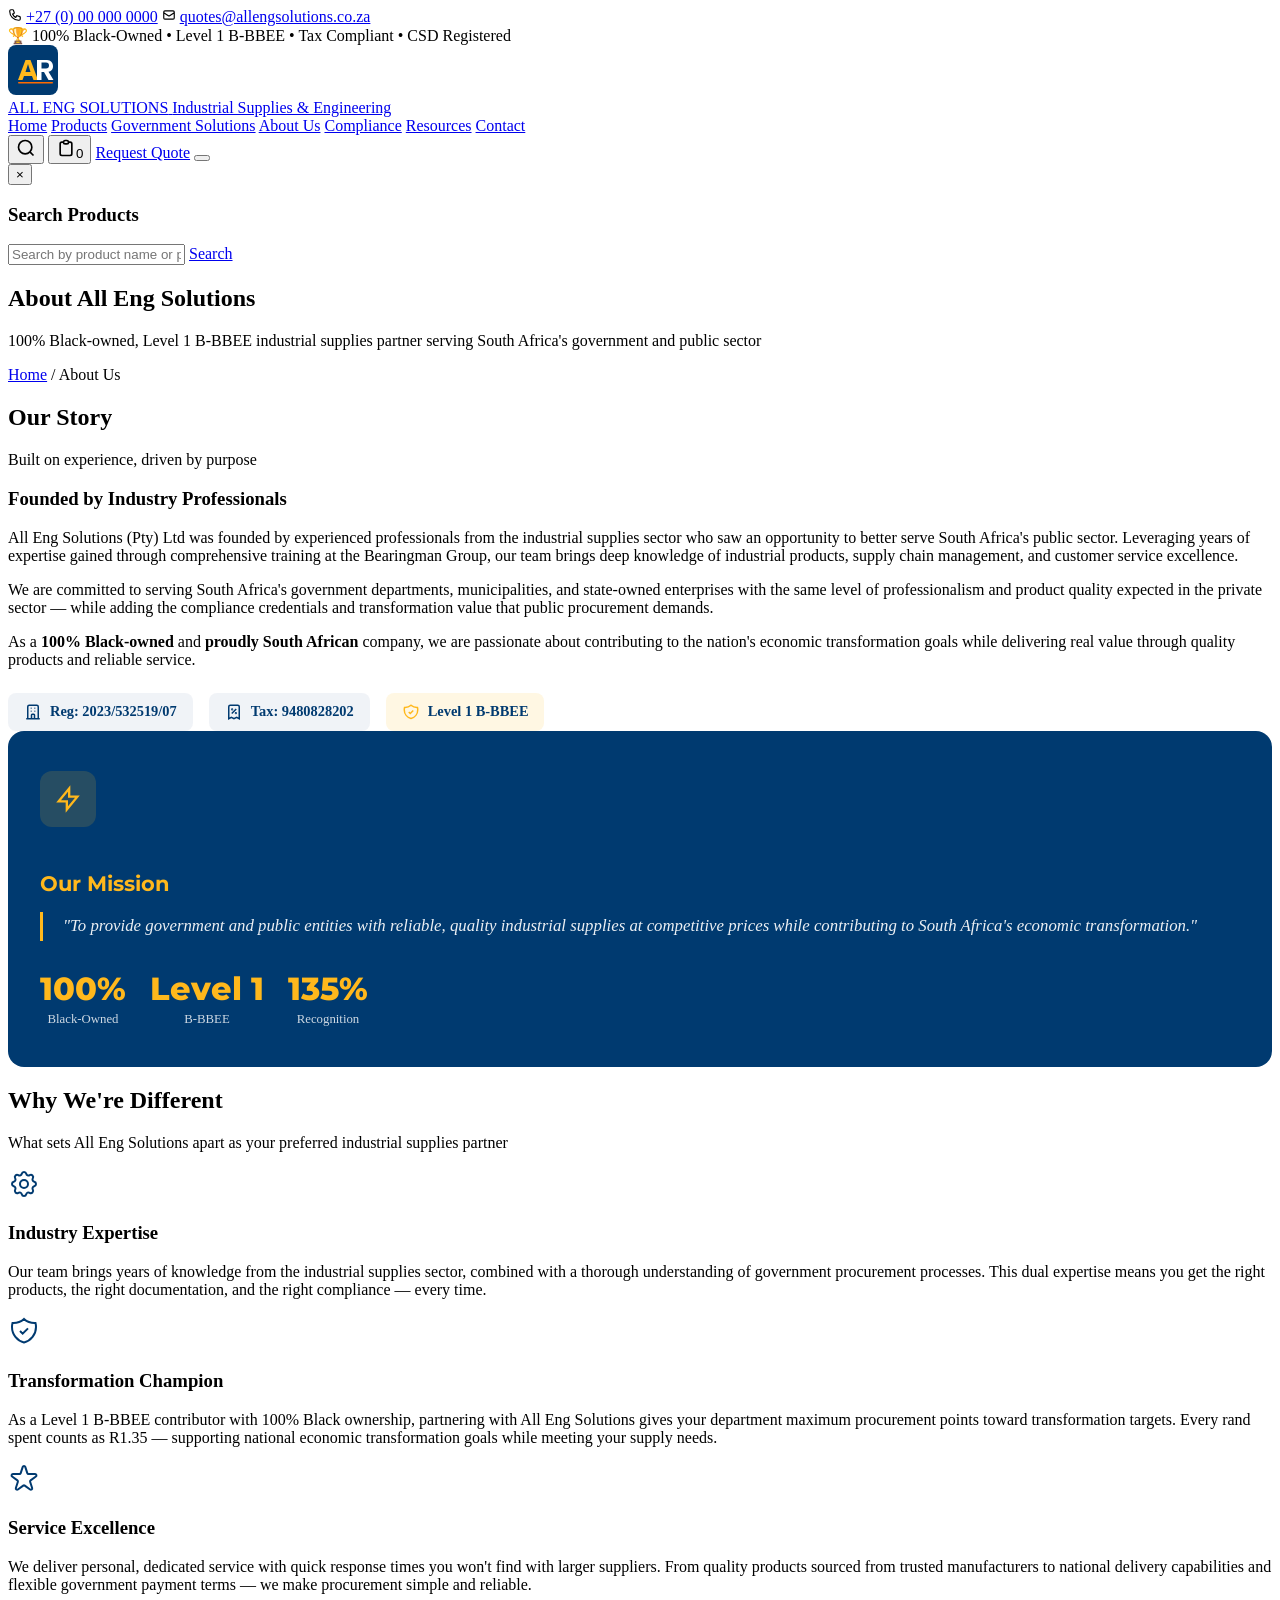
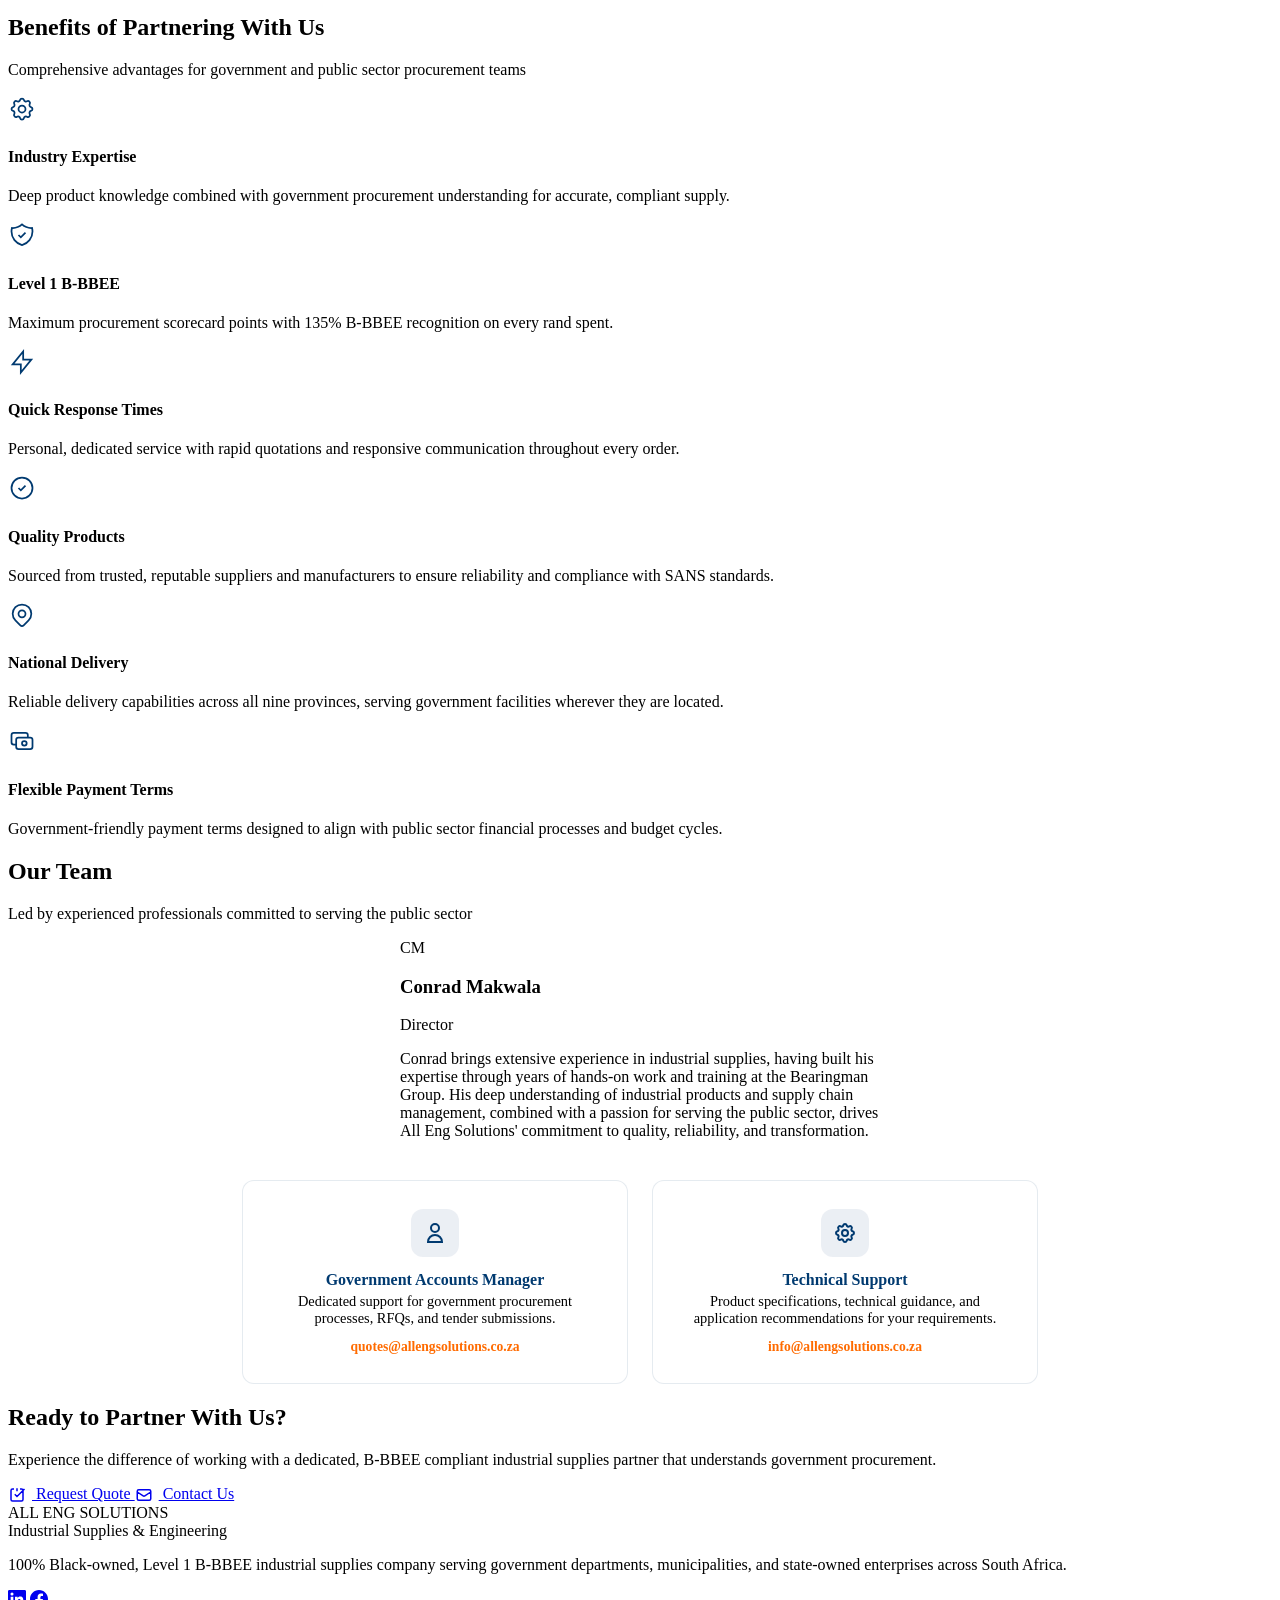
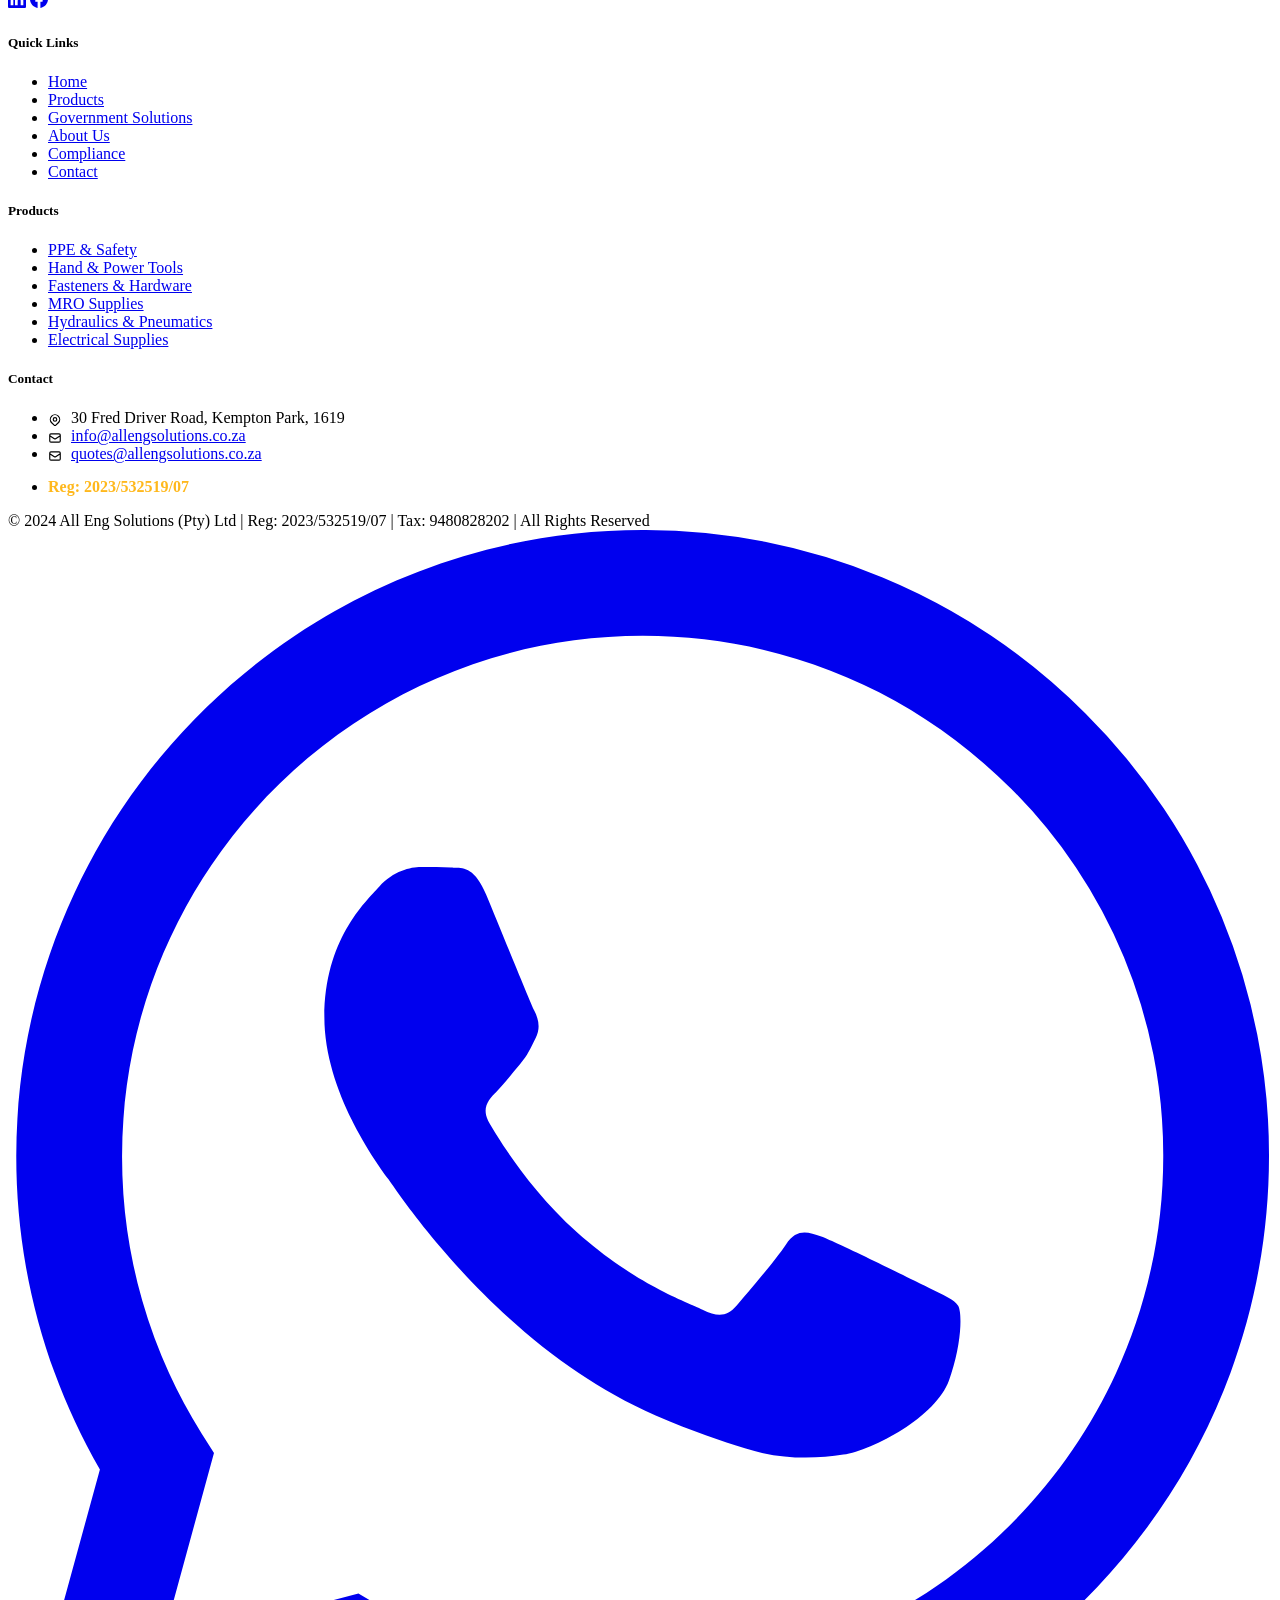
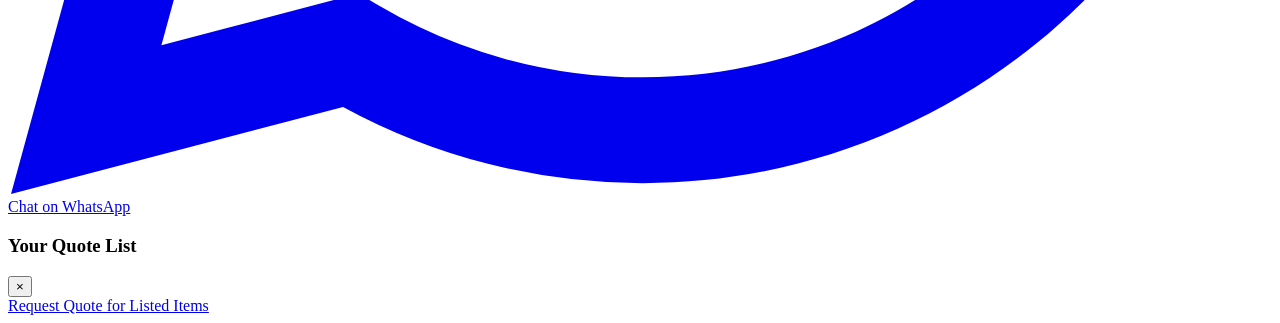
==== about.html @ db1c83cc "add about pages" ====
<!doctype html>
<html lang="en">
  <head>
    <meta charset="UTF-8" />
    <meta name="viewport" content="width=device-width, initial-scale=1.0" />
    <meta
      name="description"
      content="About All Eng Solutions (Pty) Ltd — a 100% Black-owned, Level 1 B-BBEE industrial supplies company. Founded by experienced professionals from the industrial supplies sector, serving South Africa's government and public entities."
    />
    <meta
      name="keywords"
      content="All Eng Solutions about, Black-owned industrial supplier, Level 1 B-BBEE company, Conrad Makwala, Bearingman Group, government industrial supplies, South African industrial company"
    />
    <title>About Us | All Eng Solutions (Pty) Ltd</title>
    <link rel="preconnect" href="https://fonts.googleapis.com" />
    <link rel="preconnect" href="https://fonts.gstatic.com" crossorigin />
    <link
      href="https://fonts.googleapis.com/css2?family=Montserrat:wght@400;600;700;800&family=Open+Sans:wght@400;600;700&display=swap"
      rel="stylesheet"
    />
    <link rel="stylesheet" href="css/style.css" />
  </head>
  <body>
    <!-- TOP BAR -->
    <div class="top-bar">
      <div class="container">
        <div class="top-bar-left">
          <span
            ><svg
              width="14"
              height="14"
              fill="none"
              stroke="currentColor"
              stroke-width="2"
              viewBox="0 0 24 24"
            >
              <path
                d="M3 5a2 2 0 012-2h3.28a1 1 0 01.948.684l1.498 4.493a1 1 0 01-.502 1.21l-2.257 1.13a11.042 11.042 0 005.516 5.516l1.13-2.257a1 1 0 011.21-.502l4.493 1.498a1 1 0 01.684.949V19a2 2 0 01-2 2h-1C9.716 21 3 14.284 3 6V5z"
              />
            </svg>
            <a href="tel:+27000000000">+27 (0) 00 000 0000</a></span
          >
          <span
            ><svg
              width="14"
              height="14"
              fill="none"
              stroke="currentColor"
              stroke-width="2"
              viewBox="0 0 24 24"
            >
              <path
                d="M3 8l7.89 5.26a2 2 0 002.22 0L21 8M5 19h14a2 2 0 002-2V7a2 2 0 00-2-2H5a2 2 0 00-2 2v10a2 2 0 002 2z"
              />
            </svg>
            <a href="mailto:quotes@allengsolutions.co.za"
              >quotes@allengsolutions.co.za</a
            ></span
          >
        </div>
        <div class="top-bar-right">
          <span class="bbee-badge"
            >&#127942; 100% Black-Owned &bull; Level 1 B-BBEE &bull; Tax
            Compliant &bull; CSD Registered</span
          >
        </div>
      </div>
    </div>

    <!-- HEADER -->
    <header class="header">
      <div class="container">
        <nav class="navbar">
          <a href="index.html" class="nav-logo">
            <svg
              width="50"
              height="50"
              viewBox="0 0 100 100"
              fill="none"
              xmlns="http://www.w3.org/2000/svg"
            >
              <rect width="100" height="100" rx="16" fill="#003A70" />
              <path
                d="M20 70L35 30H45L60 70H51L48 62H32L29 70H20ZM35 54H45L40 38L35 54Z"
                fill="#FFB81C"
              />
              <path
                d="M58 70V30H78C82 30 85 31.5 87 34C89 36.5 90 39.5 90 43C90 46 89 48.5 87 50.5C85.5 52 83.5 53 81 53.5L91 70H81L72 54H67V70H58ZM67 47H76C78 47 79.5 46.5 80.5 45.5C81.5 44.5 82 43 82 41C82 39 81.5 37.5 80.5 36.5C79.5 35.5 78 35 76 35H67V47Z"
                fill="white"
              />
              <rect
                x="20"
                y="74"
                width="70"
                height="3"
                rx="1.5"
                fill="#FF6B00"
              />
            </svg>
            <div class="nav-logo-text">
              <span class="company-name">ALL ENG SOLUTIONS</span>
              <span class="company-tagline"
                >Industrial Supplies &amp; Engineering</span
              >
            </div>
          </a>
          <div class="nav-menu">
            <a href="index.html">Home</a>
            <a href="products.html">Products</a>
            <a href="government.html">Government Solutions</a>
            <a href="about.html" class="active">About Us</a>
            <a href="compliance.html">Compliance</a>
            <a href="resources.html">Resources</a>
            <a href="contact.html">Contact</a>
          </div>
          <div class="nav-actions">
            <button class="nav-search-btn" aria-label="Search">
              <svg
                width="20"
                height="20"
                fill="none"
                stroke="currentColor"
                stroke-width="2"
                viewBox="0 0 24 24"
              >
                <circle cx="11" cy="11" r="8" />
                <path d="m21 21-4.35-4.35" />
              </svg>
            </button>
            <button class="nav-quote-count" aria-label="Quote list">
              <svg
                width="20"
                height="20"
                fill="none"
                stroke="currentColor"
                stroke-width="2"
                viewBox="0 0 24 24"
              >
                <path
                  d="M9 5H7a2 2 0 00-2 2v12a2 2 0 002 2h10a2 2 0 002-2V7a2 2 0 00-2-2h-2M9 5a2 2 0 002 2h2a2 2 0 002-2M9 5a2 2 0 012-2h2a2 2 0 012 2"
                /></svg
              ><span class="badge">0</span>
            </button>
            <a href="quote.html" class="btn btn-primary btn-sm"
              >Request Quote</a
            >
            <button class="mobile-toggle" aria-label="Menu">
              <span></span><span></span><span></span>
            </button>
          </div>
        </nav>
      </div>
    </header>

    <!-- SEARCH OVERLAY -->
    <div class="search-overlay">
      <button class="search-close" aria-label="Close">&times;</button>
      <div class="search-overlay-inner">
        <h3>Search Products</h3>
        <div class="search-input-wrap">
          <input
            type="text"
            placeholder="Search by product name or part number..."
          />
          <a href="products.html" class="btn btn-primary">Search</a>
        </div>
      </div>
    </div>

    <!-- ===== PAGE HEADER ===== -->
    <section class="page-header">
      <div class="container">
        <h1>About All Eng Solutions</h1>
        <p>
          100% Black-owned, Level 1 B-BBEE industrial supplies partner serving
          South Africa's government and public sector
        </p>
        <div class="breadcrumb">
          <a href="index.html">Home</a> <span>/</span> <span>About Us</span>
        </div>
      </div>
    </section>

    <!-- ===== OUR STORY ===== -->
    <section class="section">
      <div class="container">
        <div class="section-header animate-in">
          <h2>Our Story</h2>
          <p>Built on experience, driven by purpose</p>
        </div>
        <div class="about-intro">
          <div class="about-text animate-in">
            <h3>Founded by Industry Professionals</h3>
            <p>
              All Eng Solutions (Pty) Ltd was founded by experienced
              professionals from the industrial supplies sector who saw an
              opportunity to better serve South Africa's public sector.
              Leveraging years of expertise gained through comprehensive
              training at the Bearingman Group, our team brings deep knowledge
              of industrial products, supply chain management, and customer
              service excellence.
            </p>
            <p>
              We are committed to serving South Africa's government departments,
              municipalities, and state-owned enterprises with the same level of
              professionalism and product quality expected in the private sector
              — while adding the compliance credentials and transformation value
              that public procurement demands.
            </p>
            <p>
              As a <strong>100% Black-owned</strong> and
              <strong>proudly South African</strong> company, we are passionate
              about contributing to the nation's economic transformation goals
              while delivering real value through quality products and reliable
              service.
            </p>
            <div
              style="
                display: flex;
                flex-wrap: wrap;
                gap: 16px;
                margin-top: 24px;
              "
            >
              <div
                style="
                  display: flex;
                  align-items: center;
                  gap: 8px;
                  padding: 10px 16px;
                  background: rgba(0, 58, 112, 0.06);
                  border-radius: 8px;
                  font-weight: 600;
                  font-size: 0.9rem;
                  color: #003a70;
                "
              >
                <svg
                  width="18"
                  height="18"
                  fill="none"
                  stroke="#003A70"
                  stroke-width="2"
                  viewBox="0 0 24 24"
                >
                  <path
                    d="M19 21V5a2 2 0 00-2-2H7a2 2 0 00-2 2v16m14 0h2m-2 0h-5m-9 0H3m2 0h5M9 7h1m-1 4h1m4-4h1m-1 4h1m-5 10v-5a1 1 0 011-1h2a1 1 0 011 1v5m-4 0h4"
                  />
                </svg>
                Reg: 2023/532519/07
              </div>
              <div
                style="
                  display: flex;
                  align-items: center;
                  gap: 8px;
                  padding: 10px 16px;
                  background: rgba(0, 58, 112, 0.06);
                  border-radius: 8px;
                  font-weight: 600;
                  font-size: 0.9rem;
                  color: #003a70;
                "
              >
                <svg
                  width="18"
                  height="18"
                  fill="none"
                  stroke="#003A70"
                  stroke-width="2"
                  viewBox="0 0 24 24"
                >
                  <path
                    d="M9 14l6-6m-5.5.5h.01m4.99 5h.01M19 21V5a2 2 0 00-2-2H7a2 2 0 00-2 2v16l3.5-2 3.5 2 3.5-2 3.5 2zM10 8.5a.5.5 0 11-1 0 .5.5 0 011 0zm5 5a.5.5 0 11-1 0 .5.5 0 011 0z"
                  />
                </svg>
                Tax: 9480828202
              </div>
              <div
                style="
                  display: flex;
                  align-items: center;
                  gap: 8px;
                  padding: 10px 16px;
                  background: rgba(255, 184, 28, 0.12);
                  border-radius: 8px;
                  font-weight: 600;
                  font-size: 0.9rem;
                  color: #003a70;
                "
              >
                <svg
                  width="18"
                  height="18"
                  fill="none"
                  stroke="#FFB81C"
                  stroke-width="2"
                  viewBox="0 0 24 24"
                >
                  <path
                    d="M9 12l2 2 4-4m5.618-4.016A11.955 11.955 0 0112 2.944a11.955 11.955 0 01-8.618 3.04A12.02 12.02 0 003 9c0 5.591 3.824 10.29 9 11.622 5.176-1.332 9-6.03 9-11.622 0-1.042-.133-2.052-.382-3.016z"
                  />
                </svg>
                Level 1 B-BBEE
              </div>
            </div>
          </div>
          <div class="about-visual animate-in">
            <div
              style="
                background: #003a70;
                color: white;
                padding: 40px 32px;
                border-radius: 16px;
                height: 100%;
                display: flex;
                flex-direction: column;
                justify-content: center;
              "
            >
              <div
                style="
                  width: 56px;
                  height: 56px;
                  background: rgba(255, 184, 28, 0.15);
                  border-radius: 12px;
                  display: flex;
                  align-items: center;
                  justify-content: center;
                  margin-bottom: 24px;
                "
              >
                <svg
                  width="28"
                  height="28"
                  fill="none"
                  stroke="#FFB81C"
                  stroke-width="2"
                  viewBox="0 0 24 24"
                >
                  <path d="M13 10V3L4 14h7v7l9-11h-7z" />
                </svg>
              </div>
              <h3
                style="
                  font-size: 1.3rem;
                  margin-bottom: 16px;
                  color: #ffb81c;
                  font-family: &quot;Montserrat&quot;, sans-serif;
                "
              >
                Our Mission
              </h3>
              <blockquote
                style="
                  border-left: 3px solid #ffb81c;
                  padding-left: 20px;
                  margin: 0;
                  font-size: 1.05rem;
                  line-height: 1.7;
                  font-style: italic;
                  color: rgba(255, 255, 255, 0.92);
                "
              >
                "To provide government and public entities with reliable,
                quality industrial supplies at competitive prices while
                contributing to South Africa's economic transformation."
              </blockquote>
              <div
                style="
                  margin-top: 28px;
                  display: flex;
                  gap: 24px;
                  flex-wrap: wrap;
                "
              >
                <div style="text-align: center">
                  <div
                    style="
                      font-size: 2rem;
                      font-weight: 800;
                      color: #ffb81c;
                      font-family: &quot;Montserrat&quot;, sans-serif;
                    "
                  >
                    100%
                  </div>
                  <div style="font-size: 0.8rem; opacity: 0.8; margin-top: 4px">
                    Black-Owned
                  </div>
                </div>
                <div style="text-align: center">
                  <div
                    style="
                      font-size: 2rem;
                      font-weight: 800;
                      color: #ffb81c;
                      font-family: &quot;Montserrat&quot;, sans-serif;
                    "
                  >
                    Level 1
                  </div>
                  <div style="font-size: 0.8rem; opacity: 0.8; margin-top: 4px">
                    B-BBEE
                  </div>
                </div>
                <div style="text-align: center">
                  <div
                    style="
                      font-size: 2rem;
                      font-weight: 800;
                      color: #ffb81c;
                      font-family: &quot;Montserrat&quot;, sans-serif;
                    "
                  >
                    135%
                  </div>
                  <div style="font-size: 0.8rem; opacity: 0.8; margin-top: 4px">
                    Recognition
                  </div>
                </div>
              </div>
            </div>
          </div>
        </div>
      </div>
    </section>

    <!-- ===== WHY WE'RE DIFFERENT ===== -->
    <section class="section section-alt">
      <div class="container">
        <div class="section-header animate-in">
          <h2>Why We're Different</h2>
          <p>
            What sets All Eng Solutions apart as your preferred industrial
            supplies partner
          </p>
        </div>
        <div class="values-grid">
          <div class="value-card animate-in">
            <div class="value-icon">
              <svg
                width="32"
                height="32"
                fill="none"
                stroke="#003A70"
                stroke-width="1.5"
                viewBox="0 0 24 24"
              >
                <path
                  d="M10.325 4.317c.426-1.756 2.924-1.756 3.35 0a1.724 1.724 0 002.573 1.066c1.543-.94 3.31.826 2.37 2.37a1.724 1.724 0 001.066 2.573c1.756.426 1.756 2.924 0 3.35a1.724 1.724 0 00-1.066 2.573c.94 1.543-.826 3.31-2.37 2.37a1.724 1.724 0 00-2.573 1.066c-.426 1.756-2.924 1.756-3.35 0a1.724 1.724 0 00-2.573-1.066c-1.543.94-3.31-.826-2.37-2.37a1.724 1.724 0 00-1.066-2.573c-1.756-.426-1.756-2.924 0-3.35a1.724 1.724 0 001.066-2.573c-.94-1.543.826-3.31 2.37-2.37.996.608 2.296.07 2.572-1.065z"
                />
                <circle cx="12" cy="12" r="3" />
              </svg>
            </div>
            <h3>Industry Expertise</h3>
            <p>
              Our team brings years of knowledge from the industrial supplies
              sector, combined with a thorough understanding of government
              procurement processes. This dual expertise means you get the right
              products, the right documentation, and the right compliance —
              every time.
            </p>
          </div>
          <div class="value-card animate-in">
            <div class="value-icon">
              <svg
                width="32"
                height="32"
                fill="none"
                stroke="#003A70"
                stroke-width="1.5"
                viewBox="0 0 24 24"
              >
                <path
                  d="M9 12l2 2 4-4m5.618-4.016A11.955 11.955 0 0112 2.944a11.955 11.955 0 01-8.618 3.04A12.02 12.02 0 003 9c0 5.591 3.824 10.29 9 11.622 5.176-1.332 9-6.03 9-11.622 0-1.042-.133-2.052-.382-3.016z"
                />
              </svg>
            </div>
            <h3>Transformation Champion</h3>
            <p>
              As a Level 1 B-BBEE contributor with 100% Black ownership,
              partnering with All Eng Solutions gives your department maximum
              procurement points toward transformation targets. Every rand spent
              counts as R1.35 — supporting national economic transformation
              goals while meeting your supply needs.
            </p>
          </div>
          <div class="value-card animate-in">
            <div class="value-icon">
              <svg
                width="32"
                height="32"
                fill="none"
                stroke="#003A70"
                stroke-width="1.5"
                viewBox="0 0 24 24"
              >
                <path
                  d="M11.049 2.927c.3-.921 1.603-.921 1.902 0l1.519 4.674a1 1 0 00.95.69h4.915c.969 0 1.371 1.24.588 1.81l-3.976 2.888a1 1 0 00-.363 1.118l1.518 4.674c.3.922-.755 1.688-1.538 1.118l-3.976-2.888a1 1 0 00-1.176 0l-3.976 2.888c-.783.57-1.838-.197-1.538-1.118l1.518-4.674a1 1 0 00-.363-1.118l-3.976-2.888c-.784-.57-.38-1.81.588-1.81h4.914a1 1 0 00.951-.69l1.519-4.674z"
                />
              </svg>
            </div>
            <h3>Service Excellence</h3>
            <p>
              We deliver personal, dedicated service with quick response times
              you won't find with larger suppliers. From quality products
              sourced from trusted manufacturers to national delivery
              capabilities and flexible government payment terms — we make
              procurement simple and reliable.
            </p>
          </div>
        </div>
      </div>
    </section>

    <!-- ===== BENEFITS GRID ===== -->
    <section class="section">
      <div class="container">
        <div class="section-header animate-in">
          <h2>Benefits of Partnering With Us</h2>
          <p>
            Comprehensive advantages for government and public sector
            procurement teams
          </p>
        </div>
        <div class="benefits-grid">
          <div class="benefit-card animate-in">
            <div class="benefit-icon">
              <svg
                width="28"
                height="28"
                fill="none"
                stroke="#003A70"
                stroke-width="1.5"
                viewBox="0 0 24 24"
              >
                <path
                  d="M10.325 4.317c.426-1.756 2.924-1.756 3.35 0a1.724 1.724 0 002.573 1.066c1.543-.94 3.31.826 2.37 2.37a1.724 1.724 0 001.066 2.573c1.756.426 1.756 2.924 0 3.35a1.724 1.724 0 00-1.066 2.573c.94 1.543-.826 3.31-2.37 2.37a1.724 1.724 0 00-2.573 1.066c-.426 1.756-2.924 1.756-3.35 0a1.724 1.724 0 00-2.573-1.066c-1.543.94-3.31-.826-2.37-2.37a1.724 1.724 0 00-1.066-2.573c-1.756-.426-1.756-2.924 0-3.35a1.724 1.724 0 001.066-2.573c-.94-1.543.826-3.31 2.37-2.37.996.608 2.296.07 2.572-1.065z"
                />
                <circle cx="12" cy="12" r="3" />
              </svg>
            </div>
            <h4>Industry Expertise</h4>
            <p>
              Deep product knowledge combined with government procurement
              understanding for accurate, compliant supply.
            </p>
          </div>
          <div class="benefit-card animate-in">
            <div class="benefit-icon">
              <svg
                width="28"
                height="28"
                fill="none"
                stroke="#003A70"
                stroke-width="1.5"
                viewBox="0 0 24 24"
              >
                <path
                  d="M9 12l2 2 4-4m5.618-4.016A11.955 11.955 0 0112 2.944a11.955 11.955 0 01-8.618 3.04A12.02 12.02 0 003 9c0 5.591 3.824 10.29 9 11.622 5.176-1.332 9-6.03 9-11.622 0-1.042-.133-2.052-.382-3.016z"
                />
              </svg>
            </div>
            <h4>Level 1 B-BBEE</h4>
            <p>
              Maximum procurement scorecard points with 135% B-BBEE recognition
              on every rand spent.
            </p>
          </div>
          <div class="benefit-card animate-in">
            <div class="benefit-icon">
              <svg
                width="28"
                height="28"
                fill="none"
                stroke="#003A70"
                stroke-width="1.5"
                viewBox="0 0 24 24"
              >
                <path d="M13 10V3L4 14h7v7l9-11h-7z" />
              </svg>
            </div>
            <h4>Quick Response Times</h4>
            <p>
              Personal, dedicated service with rapid quotations and responsive
              communication throughout every order.
            </p>
          </div>
          <div class="benefit-card animate-in">
            <div class="benefit-icon">
              <svg
                width="28"
                height="28"
                fill="none"
                stroke="#003A70"
                stroke-width="1.5"
                viewBox="0 0 24 24"
              >
                <path d="M9 12l2 2 4-4m6 2a9 9 0 11-18 0 9 9 0 0118 0z" />
              </svg>
            </div>
            <h4>Quality Products</h4>
            <p>
              Sourced from trusted, reputable suppliers and manufacturers to
              ensure reliability and compliance with SANS standards.
            </p>
          </div>
          <div class="benefit-card animate-in">
            <div class="benefit-icon">
              <svg
                width="28"
                height="28"
                fill="none"
                stroke="#003A70"
                stroke-width="1.5"
                viewBox="0 0 24 24"
              >
                <path
                  d="M17.657 16.657L13.414 20.9a1.998 1.998 0 01-2.827 0l-4.244-4.243a8 8 0 1111.314 0z"
                />
                <path d="M15 11a3 3 0 11-6 0 3 3 0 016 0z" />
              </svg>
            </div>
            <h4>National Delivery</h4>
            <p>
              Reliable delivery capabilities across all nine provinces, serving
              government facilities wherever they are located.
            </p>
          </div>
          <div class="benefit-card animate-in">
            <div class="benefit-icon">
              <svg
                width="28"
                height="28"
                fill="none"
                stroke="#003A70"
                stroke-width="1.5"
                viewBox="0 0 24 24"
              >
                <path
                  d="M17 9V7a2 2 0 00-2-2H5a2 2 0 00-2 2v6a2 2 0 002 2h2m2 4h10a2 2 0 002-2v-6a2 2 0 00-2-2H9a2 2 0 00-2 2v6a2 2 0 002 2zm7-5a2 2 0 11-4 0 2 2 0 014 0z"
                />
              </svg>
            </div>
            <h4>Flexible Payment Terms</h4>
            <p>
              Government-friendly payment terms designed to align with public
              sector financial processes and budget cycles.
            </p>
          </div>
        </div>
      </div>
    </section>

    <!-- ===== OUR TEAM ===== -->
    <section class="section section-alt">
      <div class="container">
        <div class="section-header animate-in">
          <h2>Our Team</h2>
          <p>
            Led by experienced professionals committed to serving the public
            sector
          </p>
        </div>
        <div class="team-section">
          <div
            class="team-card animate-in"
            style="max-width: 480px; margin: 0 auto"
          >
            <div class="avatar">CM</div>
            <h3>Conrad Makwala</h3>
            <div class="role">Director</div>
            <p>
              Conrad brings extensive experience in industrial supplies, having
              built his expertise through years of hands-on work and training at
              the Bearingman Group. His deep understanding of industrial
              products and supply chain management, combined with a passion for
              serving the public sector, drives All Eng Solutions' commitment to
              quality, reliability, and transformation.
            </p>
          </div>

          <div
            style="
              display: flex;
              flex-wrap: wrap;
              gap: 24px;
              justify-content: center;
              margin-top: 40px;
            "
          >
            <div
              class="animate-in"
              style="
                background: white;
                border: 1px solid rgba(0, 58, 112, 0.1);
                border-radius: 12px;
                padding: 28px 32px;
                text-align: center;
                min-width: 220px;
                flex: 1;
                max-width: 320px;
              "
            >
              <div
                style="
                  width: 48px;
                  height: 48px;
                  background: rgba(0, 58, 112, 0.08);
                  border-radius: 12px;
                  display: flex;
                  align-items: center;
                  justify-content: center;
                  margin: 0 auto 14px;
                "
              >
                <svg
                  width="24"
                  height="24"
                  fill="none"
                  stroke="#003A70"
                  stroke-width="2"
                  viewBox="0 0 24 24"
                >
                  <path
                    d="M16 7a4 4 0 11-8 0 4 4 0 018 0zM12 14a7 7 0 00-7 7h14a7 7 0 00-7-7z"
                  />
                </svg>
              </div>
              <h4 style="margin: 0 0 4px; font-size: 1rem; color: #003a70">
                Government Accounts Manager
              </h4>
              <p style="margin: 0; font-size: 0.9rem; color: var(--text-muted)">
                Dedicated support for government procurement processes, RFQs,
                and tender submissions.
              </p>
              <a
                href="mailto:quotes@allengsolutions.co.za"
                style="
                  display: inline-block;
                  margin-top: 12px;
                  font-size: 0.85rem;
                  color: #ff6b00;
                  font-weight: 600;
                  text-decoration: none;
                "
                >quotes@allengsolutions.co.za</a
              >
            </div>
            <div
              class="animate-in"
              style="
                background: white;
                border: 1px solid rgba(0, 58, 112, 0.1);
                border-radius: 12px;
                padding: 28px 32px;
                text-align: center;
                min-width: 220px;
                flex: 1;
                max-width: 320px;
              "
            >
              <div
                style="
                  width: 48px;
                  height: 48px;
                  background: rgba(0, 58, 112, 0.08);
                  border-radius: 12px;
                  display: flex;
                  align-items: center;
                  justify-content: center;
                  margin: 0 auto 14px;
                "
              >
                <svg
                  width="24"
                  height="24"
                  fill="none"
                  stroke="#003A70"
                  stroke-width="2"
                  viewBox="0 0 24 24"
                >
                  <path
                    d="M10.325 4.317c.426-1.756 2.924-1.756 3.35 0a1.724 1.724 0 002.573 1.066c1.543-.94 3.31.826 2.37 2.37a1.724 1.724 0 001.066 2.573c1.756.426 1.756 2.924 0 3.35a1.724 1.724 0 00-1.066 2.573c.94 1.543-.826 3.31-2.37 2.37a1.724 1.724 0 00-2.573 1.066c-.426 1.756-2.924 1.756-3.35 0a1.724 1.724 0 00-2.573-1.066c-1.543.94-3.31-.826-2.37-2.37a1.724 1.724 0 00-1.066-2.573c-1.756-.426-1.756-2.924 0-3.35a1.724 1.724 0 001.066-2.573c-.94-1.543.826-3.31 2.37-2.37.996.608 2.296.07 2.572-1.065z"
                  />
                  <circle cx="12" cy="12" r="3" />
                </svg>
              </div>
              <h4 style="margin: 0 0 4px; font-size: 1rem; color: #003a70">
                Technical Support
              </h4>
              <p style="margin: 0; font-size: 0.9rem; color: var(--text-muted)">
                Product specifications, technical guidance, and application
                recommendations for your requirements.
              </p>
              <a
                href="mailto:info@allengsolutions.co.za"
                style="
                  display: inline-block;
                  margin-top: 12px;
                  font-size: 0.85rem;
                  color: #ff6b00;
                  font-weight: 600;
                  text-decoration: none;
                "
                >info@allengsolutions.co.za</a
              >
            </div>
          </div>
        </div>
      </div>
    </section>

    <!-- ===== CTA SECTION ===== -->
    <section class="cta-section">
      <div class="container">
        <h2>Ready to Partner With Us?</h2>
        <p>
          Experience the difference of working with a dedicated, B-BBEE
          compliant industrial supplies partner that understands government
          procurement.
        </p>
        <div class="cta-buttons">
          <a href="quote.html" class="btn btn-accent btn-lg">
            <svg
              width="18"
              height="18"
              fill="none"
              stroke="currentColor"
              stroke-width="2"
              viewBox="0 0 24 24"
              style="vertical-align: middle; margin-right: 6px"
            >
              <path
                d="M8 4H6a2 2 0 00-2 2v12a2 2 0 002 2h12a2 2 0 002-2V6a2 2 0 00-2-2h-2m-4-1v4M9 11l3 3L22 4"
              />
            </svg>
            Request Quote
          </a>
          <a href="contact.html" class="btn btn-outline-white btn-lg">
            <svg
              width="18"
              height="18"
              fill="none"
              stroke="currentColor"
              stroke-width="2"
              viewBox="0 0 24 24"
              style="vertical-align: middle; margin-right: 6px"
            >
              <path
                d="M3 8l7.89 5.26a2 2 0 002.22 0L21 8M5 19h14a2 2 0 002-2V7a2 2 0 00-2-2H5a2 2 0 00-2 2v10a2 2 0 002 2z"
              />
            </svg>
            Contact Us
          </a>
        </div>
      </div>
    </section>

    <!-- ===== FOOTER ===== -->
    <footer class="footer">
      <div class="container">
        <div class="footer-grid">
          <div class="footer-brand">
            <div class="company-name">ALL ENG SOLUTIONS</div>
            <div class="company-tagline">
              Industrial Supplies &amp; Engineering
            </div>
            <p>
              100% Black-owned, Level 1 B-BBEE industrial supplies company
              serving government departments, municipalities, and state-owned
              enterprises across South Africa.
            </p>
            <div class="footer-social">
              <a href="#" aria-label="LinkedIn"
                ><svg
                  width="18"
                  height="18"
                  fill="currentColor"
                  viewBox="0 0 24 24"
                >
                  <path
                    d="M20.447 20.452h-3.554v-5.569c0-1.328-.027-3.037-1.852-3.037-1.853 0-2.136 1.445-2.136 2.939v5.667H9.351V9h3.414v1.561h.046c.477-.9 1.637-1.85 3.37-1.85 3.601 0 4.267 2.37 4.267 5.455v6.286zM5.337 7.433a2.062 2.062 0 01-2.063-2.065 2.064 2.064 0 112.063 2.065zm1.782 13.019H3.555V9h3.564v11.452zM22.225 0H1.771C.792 0 0 .774 0 1.729v20.542C0 23.227.792 24 1.771 24h20.451C23.2 24 24 23.227 24 22.271V1.729C24 .774 23.2 0 22.222 0h.003z"
                  /></svg
              ></a>
              <a href="#" aria-label="Facebook"
                ><svg
                  width="18"
                  height="18"
                  fill="currentColor"
                  viewBox="0 0 24 24"
                >
                  <path
                    d="M24 12.073c0-6.627-5.373-12-12-12s-12 5.373-12 12c0 5.99 4.388 10.954 10.125 11.854v-8.385H7.078v-3.47h3.047V9.43c0-3.007 1.792-4.669 4.533-4.669 1.312 0 2.686.235 2.686.235v2.953H15.83c-1.491 0-1.956.925-1.956 1.874v2.25h3.328l-.532 3.47h-2.796v8.385C19.612 23.027 24 18.062 24 12.073z"
                  /></svg
              ></a>
            </div>
          </div>
          <div>
            <h5>Quick Links</h5>
            <ul>
              <li><a href="index.html">Home</a></li>
              <li><a href="products.html">Products</a></li>
              <li><a href="government.html">Government Solutions</a></li>
              <li><a href="about.html">About Us</a></li>
              <li><a href="compliance.html">Compliance</a></li>
              <li><a href="contact.html">Contact</a></li>
            </ul>
          </div>
          <div>
            <h5>Products</h5>
            <ul>
              <li><a href="products.html?cat=ppe">PPE &amp; Safety</a></li>
              <li>
                <a href="products.html?cat=tools">Hand &amp; Power Tools</a>
              </li>
              <li>
                <a href="products.html?cat=fasteners"
                  >Fasteners &amp; Hardware</a
                >
              </li>
              <li><a href="products.html?cat=mro">MRO Supplies</a></li>
              <li>
                <a href="products.html?cat=hydraulic"
                  >Hydraulics &amp; Pneumatics</a
                >
              </li>
              <li>
                <a href="products.html?cat=electrical">Electrical Supplies</a>
              </li>
            </ul>
          </div>
          <div>
            <h5>Contact</h5>
            <ul>
              <li>
                <svg
                  width="14"
                  height="14"
                  fill="none"
                  stroke="currentColor"
                  stroke-width="2"
                  viewBox="0 0 24 24"
                  style="
                    display: inline;
                    vertical-align: middle;
                    margin-right: 5px;
                  "
                >
                  <path
                    d="M17.657 16.657L13.414 20.9a1.998 1.998 0 01-2.827 0l-4.244-4.243a8 8 0 1111.314 0z"
                  />
                  <path d="M15 11a3 3 0 11-6 0 3 3 0 016 0z" />
                </svg>
                30 Fred Driver Road, Kempton Park, 1619
              </li>
              <li>
                <svg
                  width="14"
                  height="14"
                  fill="none"
                  stroke="currentColor"
                  stroke-width="2"
                  viewBox="0 0 24 24"
                  style="
                    display: inline;
                    vertical-align: middle;
                    margin-right: 5px;
                  "
                >
                  <path
                    d="M3 8l7.89 5.26a2 2 0 002.22 0L21 8M5 19h14a2 2 0 002-2V7a2 2 0 00-2-2H5a2 2 0 00-2 2v10a2 2 0 002 2z"
                  />
                </svg>
                <a href="mailto:info@allengsolutions.co.za"
                  >info@allengsolutions.co.za</a
                >
              </li>
              <li>
                <svg
                  width="14"
                  height="14"
                  fill="none"
                  stroke="currentColor"
                  stroke-width="2"
                  viewBox="0 0 24 24"
                  style="
                    display: inline;
                    vertical-align: middle;
                    margin-right: 5px;
                  "
                >
                  <path
                    d="M3 8l7.89 5.26a2 2 0 002.22 0L21 8M5 19h14a2 2 0 002-2V7a2 2 0 00-2-2H5a2 2 0 00-2 2v10a2 2 0 002 2z"
                  />
                </svg>
                <a href="mailto:quotes@allengsolutions.co.za"
                  >quotes@allengsolutions.co.za</a
                >
              </li>
              <li style="margin-top: 15px">
                <strong style="color: #ffb81c">Reg: 2023/532519/07</strong>
              </li>
            </ul>
          </div>
        </div>
        <div class="footer-bottom">
          &copy; 2024 All Eng Solutions (Pty) Ltd | Reg: 2023/532519/07 | Tax:
          9480828202 | All Rights Reserved
        </div>
      </div>
    </footer>

    <!-- WHATSAPP FLOAT -->
    <div class="whatsapp-float">
      <a
        href="https://wa.me/27000000000?text=Hi%20All%20Eng%20Solutions%2C%20I%27d%20like%20to%20request%20a%20quote."
        target="_blank"
        rel="noopener"
        ><svg viewBox="0 0 24 24" fill="currentColor">
          <path
            d="M17.472 14.382c-.297-.149-1.758-.867-2.03-.967-.273-.099-.471-.148-.67.15-.197.297-.767.966-.94 1.164-.173.199-.347.223-.644.075-.297-.15-1.255-.463-2.39-1.475-.883-.788-1.48-1.761-1.653-2.059-.173-.297-.018-.458.13-.606.134-.133.298-.347.446-.52.149-.174.198-.298.298-.497.099-.198.05-.371-.025-.52-.075-.149-.669-1.612-.916-2.207-.242-.579-.487-.5-.669-.51-.173-.008-.371-.01-.57-.01-.198 0-.52.074-.792.372-.272.297-1.04 1.016-1.04 2.479 0 1.462 1.065 2.875 1.213 3.074.149.198 2.096 3.2 5.077 4.487.709.306 1.262.489 1.694.625.712.227 1.36.195 1.871.118.571-.085 1.758-.719 2.006-1.413.248-.694.248-1.289.173-1.413-.074-.124-.272-.198-.57-.347m-5.421 7.403h-.004a9.87 9.87 0 01-5.031-1.378l-.361-.214-3.741.982.998-3.648-.235-.374a9.86 9.86 0 01-1.51-5.26c.001-5.45 4.436-9.884 9.888-9.884 2.64 0 5.122 1.03 6.988 2.898a9.825 9.825 0 012.893 6.994c-.003 5.45-4.437 9.884-9.885 9.884m8.413-18.297A11.815 11.815 0 0012.05 0C5.495 0 .16 5.335.157 11.892c0 2.096.547 4.142 1.588 5.945L.057 24l6.305-1.654a11.882 11.882 0 005.683 1.448h.005c6.554 0 11.89-5.335 11.893-11.893a11.821 11.821 0 00-3.48-8.413z"
          /></svg
        ><span>Chat on WhatsApp</span></a
      >
    </div>

    <!-- QUOTE LIST PANEL -->
    <div class="quote-list-panel">
      <div class="quote-list-header">
        <h3>Your Quote List</h3>
        <button class="quote-list-close">&times;</button>
      </div>
      <div class="quote-list-items"></div>
      <div class="quote-list-footer">
        <a href="quote.html" class="btn btn-primary" style="width: 100%"
          >Request Quote for Listed Items</a
        >
      </div>
    </div>

    <script src="js/main.js"></script>
  </body>
</html>
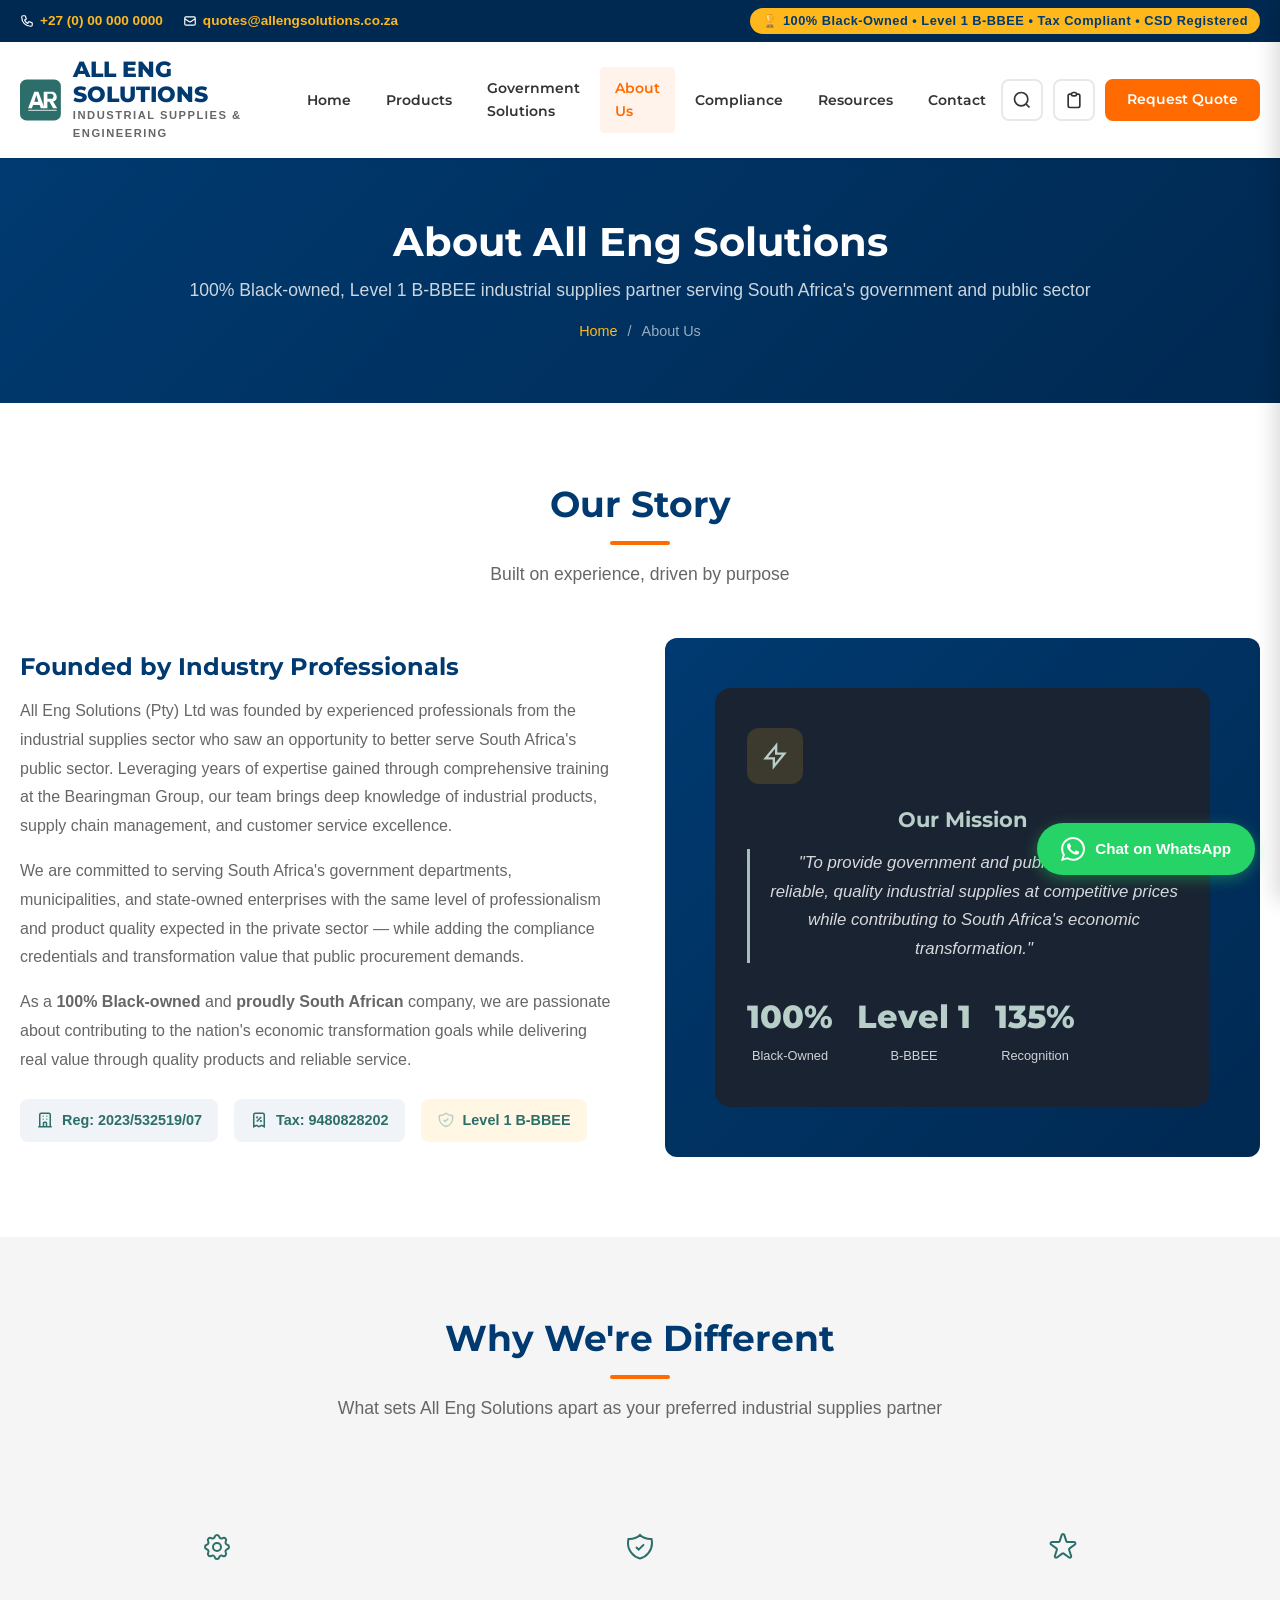
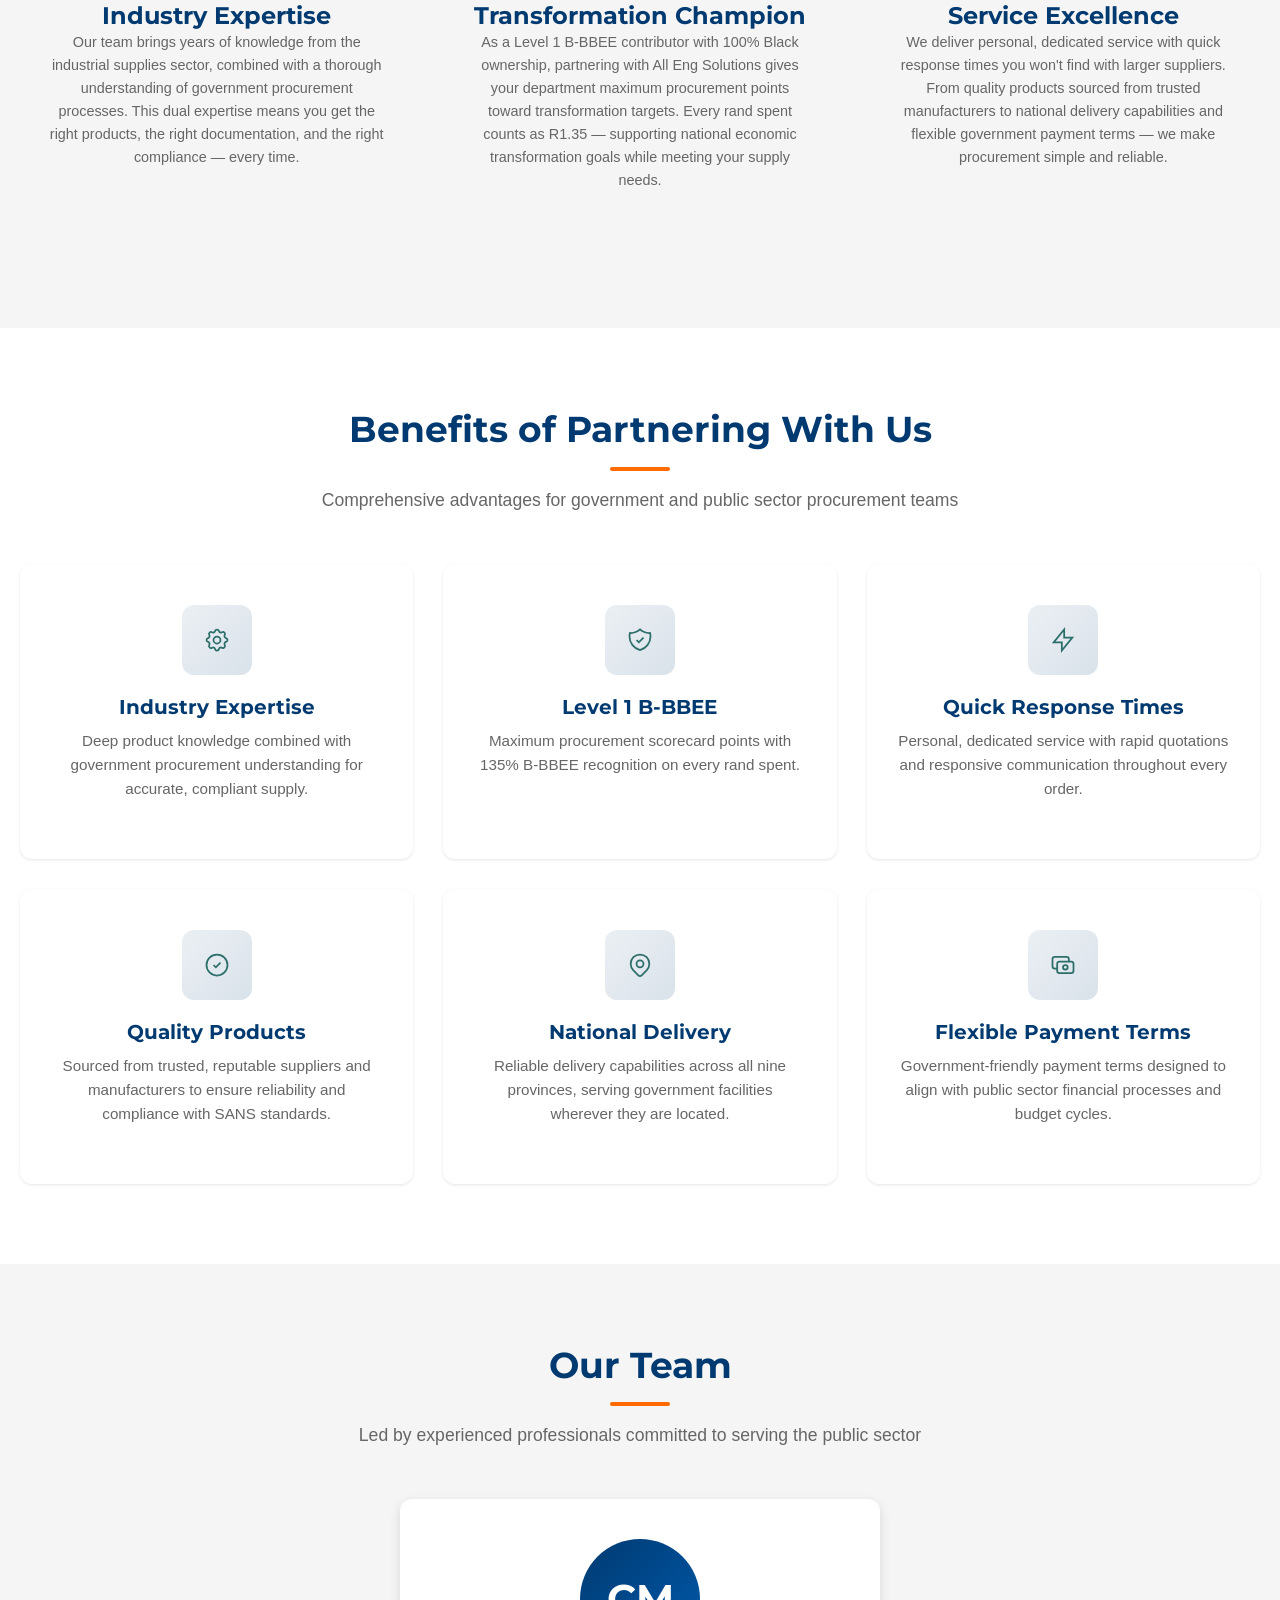
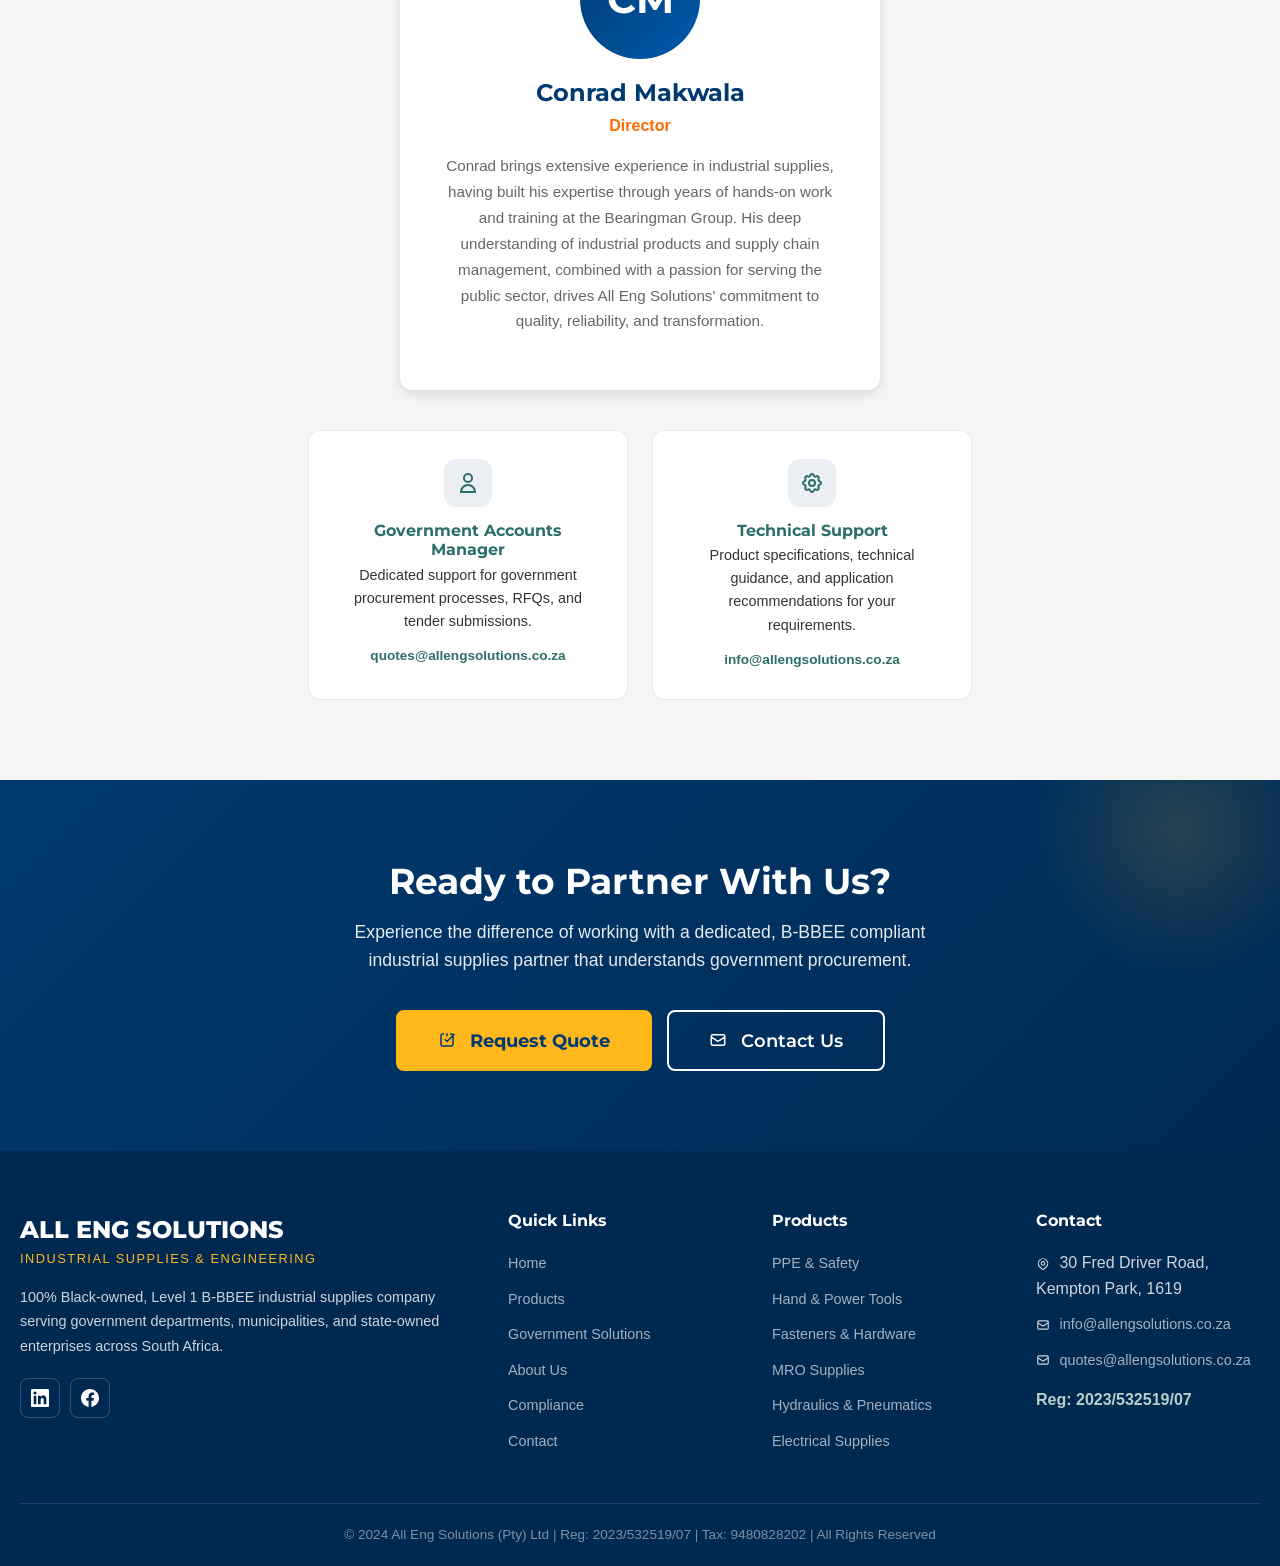
==== commit ad1a508d: "Add new about, indexa nd products pages" ====
--- a/about.html
+++ b/about.html
@@ -79,10 +79,10 @@
               fill="none"
               xmlns="http://www.w3.org/2000/svg"
             >
-              <rect width="100" height="100" rx="16" fill="#003A70" />
+              <rect width="100" height="100" rx="16" fill="#2c6e6a" />
               <path
                 d="M20 70L35 30H45L60 70H51L48 62H32L29 70H20ZM35 54H45L40 38L35 54Z"
-                fill="#FFB81C"
+                fill="#ffffff"
               />
               <path
                 d="M58 70V30H78C82 30 85 31.5 87 34C89 36.5 90 39.5 90 43C90 46 89 48.5 87 50.5C85.5 52 83.5 53 81 53.5L91 70H81L72 54H67V70H58ZM67 47H76C78 47 79.5 46.5 80.5 45.5C81.5 44.5 82 43 82 41C82 39 81.5 37.5 80.5 36.5C79.5 35.5 78 35 76 35H67V47Z"
@@ -94,7 +94,7 @@
                 width="70"
                 height="3"
                 rx="1.5"
-                fill="#FF6B00"
+                fill="#b8cfc9"
               />
             </svg>
             <div class="nav-logo-text">
@@ -232,14 +232,14 @@
                   border-radius: 8px;
                   font-weight: 600;
                   font-size: 0.9rem;
-                  color: #003a70;
+                  color: #2c6e6a;
                 "
               >
                 <svg
                   width="18"
                   height="18"
                   fill="none"
-                  stroke="#003A70"
+                  stroke="#2c6e6a"
                   stroke-width="2"
                   viewBox="0 0 24 24"
                 >
@@ -259,14 +259,14 @@
                   border-radius: 8px;
                   font-weight: 600;
                   font-size: 0.9rem;
-                  color: #003a70;
+                  color: #2c6e6a;
                 "
               >
                 <svg
                   width="18"
                   height="18"
                   fill="none"
-                  stroke="#003A70"
+                  stroke="#2c6e6a"
                   stroke-width="2"
                   viewBox="0 0 24 24"
                 >
@@ -286,14 +286,14 @@
                   border-radius: 8px;
                   font-weight: 600;
                   font-size: 0.9rem;
-                  color: #003a70;
+                  color: #2c6e6a;
                 "
               >
                 <svg
                   width="18"
                   height="18"
                   fill="none"
-                  stroke="#FFB81C"
+                  stroke="#b8cfc9"
                   stroke-width="2"
                   viewBox="0 0 24 24"
                 >
@@ -308,7 +308,7 @@
           <div class="about-visual animate-in">
             <div
               style="
-                background: #003a70;
+                background: #1a2332;
                 color: white;
                 padding: 40px 32px;
                 border-radius: 16px;
@@ -334,7 +334,7 @@
                   width="28"
                   height="28"
                   fill="none"
-                  stroke="#FFB81C"
+                  stroke="#b8cfc9"
                   stroke-width="2"
                   viewBox="0 0 24 24"
                 >
@@ -345,7 +345,7 @@
                 style="
                   font-size: 1.3rem;
                   margin-bottom: 16px;
-                  color: #ffb81c;
+                  color: #b8cfc9;
                   font-family: &quot;Montserrat&quot;, sans-serif;
                 "
               >
@@ -353,7 +353,7 @@
               </h3>
               <blockquote
                 style="
-                  border-left: 3px solid #ffb81c;
+                  border-left: 3px solid #b8cfc9;
                   padding-left: 20px;
                   margin: 0;
                   font-size: 1.05rem;
@@ -379,7 +379,7 @@
                     style="
                       font-size: 2rem;
                       font-weight: 800;
-                      color: #ffb81c;
+                      color: #b8cfc9;
                       font-family: &quot;Montserrat&quot;, sans-serif;
                     "
                   >
@@ -394,7 +394,7 @@
                     style="
                       font-size: 2rem;
                       font-weight: 800;
-                      color: #ffb81c;
+                      color: #b8cfc9;
                       font-family: &quot;Montserrat&quot;, sans-serif;
                     "
                   >
@@ -409,7 +409,7 @@
                     style="
                       font-size: 2rem;
                       font-weight: 800;
-                      color: #ffb81c;
+                      color: #b8cfc9;
                       font-family: &quot;Montserrat&quot;, sans-serif;
                     "
                   >
@@ -443,7 +443,7 @@
                 width="32"
                 height="32"
                 fill="none"
-                stroke="#003A70"
+                stroke="#2c6e6a"
                 stroke-width="1.5"
                 viewBox="0 0 24 24"
               >
@@ -468,7 +468,7 @@
                 width="32"
                 height="32"
                 fill="none"
-                stroke="#003A70"
+                stroke="#2c6e6a"
                 stroke-width="1.5"
                 viewBox="0 0 24 24"
               >
@@ -492,7 +492,7 @@
                 width="32"
                 height="32"
                 fill="none"
-                stroke="#003A70"
+                stroke="#2c6e6a"
                 stroke-width="1.5"
                 viewBox="0 0 24 24"
               >
@@ -531,7 +531,7 @@
                 width="28"
                 height="28"
                 fill="none"
-                stroke="#003A70"
+                stroke="#2c6e6a"
                 stroke-width="1.5"
                 viewBox="0 0 24 24"
               >
@@ -553,7 +553,7 @@
                 width="28"
                 height="28"
                 fill="none"
-                stroke="#003A70"
+                stroke="#2c6e6a"
                 stroke-width="1.5"
                 viewBox="0 0 24 24"
               >
@@ -574,7 +574,7 @@
                 width="28"
                 height="28"
                 fill="none"
-                stroke="#003A70"
+                stroke="#2c6e6a"
                 stroke-width="1.5"
                 viewBox="0 0 24 24"
               >
@@ -593,7 +593,7 @@
                 width="28"
                 height="28"
                 fill="none"
-                stroke="#003A70"
+                stroke="#2c6e6a"
                 stroke-width="1.5"
                 viewBox="0 0 24 24"
               >
@@ -612,7 +612,7 @@
                 width="28"
                 height="28"
                 fill="none"
-                stroke="#003A70"
+                stroke="#2c6e6a"
                 stroke-width="1.5"
                 viewBox="0 0 24 24"
               >
@@ -634,7 +634,7 @@
                 width="28"
                 height="28"
                 fill="none"
-                stroke="#003A70"
+                stroke="#2c6e6a"
                 stroke-width="1.5"
                 viewBox="0 0 24 24"
               >
@@ -719,7 +719,7 @@
                   width="24"
                   height="24"
                   fill="none"
-                  stroke="#003A70"
+                  stroke="#2c6e6a"
                   stroke-width="2"
                   viewBox="0 0 24 24"
                 >
@@ -728,7 +728,7 @@
                   />
                 </svg>
               </div>
-              <h4 style="margin: 0 0 4px; font-size: 1rem; color: #003a70">
+              <h4 style="margin: 0 0 4px; font-size: 1rem; color: #2c6e6a">
                 Government Accounts Manager
               </h4>
               <p style="margin: 0; font-size: 0.9rem; color: var(--text-muted)">
@@ -741,7 +741,7 @@
                   display: inline-block;
                   margin-top: 12px;
                   font-size: 0.85rem;
-                  color: #ff6b00;
+                  color: #2c6e6a;
                   font-weight: 600;
                   text-decoration: none;
                 "
@@ -777,7 +777,7 @@
                   width="24"
                   height="24"
                   fill="none"
-                  stroke="#003A70"
+                  stroke="#2c6e6a"
                   stroke-width="2"
                   viewBox="0 0 24 24"
                 >
@@ -787,7 +787,7 @@
                   <circle cx="12" cy="12" r="3" />
                 </svg>
               </div>
-              <h4 style="margin: 0 0 4px; font-size: 1rem; color: #003a70">
+              <h4 style="margin: 0 0 4px; font-size: 1rem; color: #2c6e6a">
                 Technical Support
               </h4>
               <p style="margin: 0; font-size: 0.9rem; color: var(--text-muted)">
@@ -800,7 +800,7 @@
                   display: inline-block;
                   margin-top: 12px;
                   font-size: 0.85rem;
-                  color: #ff6b00;
+                  color: #2c6e6a;
                   font-weight: 600;
                   text-decoration: none;
                 "
@@ -1000,7 +1000,7 @@
                 >
               </li>
               <li style="margin-top: 15px">
-                <strong style="color: #ffb81c">Reg: 2023/532519/07</strong>
+                <strong style="color: #b8cfc9">Reg: 2023/532519/07</strong>
               </li>
             </ul>
           </div>
--- a/css/style.css
+++ b/css/style.css
@@ -0,0 +1,2398 @@
+/* ============================================
+   ALL ENG SOLUTIONS - MAIN STYLESHEET
+   B2G Industrial Supplies Website
+   ============================================ */
+
+/* --- CSS Custom Properties --- */
+:root {
+  --primary: #003a70;
+  --primary-dark: #002952;
+  --primary-light: #005aad;
+  --secondary: #ff6b00;
+  --secondary-dark: #e05e00;
+  --secondary-light: #ff8533;
+  --accent: #ffb81c;
+  --accent-dark: #e0a010;
+  --white: #ffffff;
+  --off-white: #f5f5f5;
+  --light-gray: #e8e8e8;
+  --mid-gray: #aaaaaa;
+  --dark-gray: #333333;
+  --text: #333333;
+  --text-light: #666666;
+  --success: #28a745;
+  --danger: #dc3545;
+  --warning: #ffc107;
+  --info: #17a2b8;
+  --shadow-sm: 0 1px 3px rgba(0, 0, 0, 0.1);
+  --shadow-md: 0 4px 12px rgba(0, 0, 0, 0.12);
+  --shadow-lg: 0 8px 30px rgba(0, 0, 0, 0.15);
+  --shadow-hover: 0 8px 25px rgba(0, 58, 112, 0.2);
+  --radius-sm: 4px;
+  --radius-md: 8px;
+  --radius-lg: 12px;
+  --radius-xl: 20px;
+  --transition: all 0.3s ease;
+  --font-heading: "Montserrat", sans-serif;
+  --font-body: "Open Sans", sans-serif;
+  --max-width: 1280px;
+}
+
+/* --- Reset & Base --- */
+*,
+*::before,
+*::after {
+  margin: 0;
+  padding: 0;
+  box-sizing: border-box;
+}
+
+html {
+  scroll-behavior: smooth;
+  font-size: 16px;
+}
+
+body {
+  font-family: var(--font-body);
+  color: var(--text);
+  background-color: var(--white);
+  line-height: 1.6;
+  -webkit-font-smoothing: antialiased;
+  -moz-osx-font-smoothing: grayscale;
+}
+
+img {
+  max-width: 100%;
+  height: auto;
+  display: block;
+}
+
+a {
+  text-decoration: none;
+  color: inherit;
+  transition: var(--transition);
+}
+
+ul,
+ol {
+  list-style: none;
+}
+
+button,
+input,
+select,
+textarea {
+  font-family: inherit;
+  font-size: inherit;
+}
+
+h1,
+h2,
+h3,
+h4,
+h5,
+h6 {
+  font-family: var(--font-heading);
+  font-weight: 700;
+  line-height: 1.2;
+  color: var(--primary);
+}
+
+h1 {
+  font-size: 2.75rem;
+}
+h2 {
+  font-size: 2.25rem;
+}
+h3 {
+  font-size: 1.5rem;
+}
+h4 {
+  font-size: 1.25rem;
+}
+h5 {
+  font-size: 1.1rem;
+}
+p {
+  margin-bottom: 1rem;
+}
+
+.container {
+  width: 100%;
+  max-width: var(--max-width);
+  margin: 0 auto;
+  padding: 0 20px;
+}
+
+.section {
+  padding: 80px 0;
+}
+
+.section-alt {
+  background-color: var(--off-white);
+}
+
+.section-dark {
+  background-color: var(--primary);
+  color: var(--white);
+}
+
+.section-dark h2,
+.section-dark h3,
+.section-dark h4 {
+  color: var(--white);
+}
+
+.section-header {
+  text-align: center;
+  margin-bottom: 50px;
+}
+
+.section-header h2 {
+  margin-bottom: 15px;
+  position: relative;
+  display: inline-block;
+}
+
+.section-header h2::after {
+  content: "";
+  display: block;
+  width: 60px;
+  height: 4px;
+  background: var(--secondary);
+  margin: 15px auto 0;
+  border-radius: 2px;
+}
+
+.section-header p {
+  font-size: 1.1rem;
+  color: var(--text-light);
+  max-width: 700px;
+  margin: 0 auto;
+}
+
+/* --- Buttons --- */
+.btn {
+  display: inline-flex;
+  align-items: center;
+  justify-content: center;
+  gap: 8px;
+  padding: 14px 32px;
+  font-family: var(--font-heading);
+  font-weight: 600;
+  font-size: 1rem;
+  border: 2px solid transparent;
+  border-radius: var(--radius-md);
+  cursor: pointer;
+  transition: var(--transition);
+  text-align: center;
+  line-height: 1.2;
+  white-space: nowrap;
+}
+
+.btn-primary {
+  background: var(--secondary);
+  color: var(--white);
+  border-color: var(--secondary);
+}
+
+.btn-primary:hover {
+  background: var(--secondary-dark);
+  border-color: var(--secondary-dark);
+  transform: translateY(-2px);
+  box-shadow: var(--shadow-md);
+}
+
+.btn-secondary {
+  background: var(--primary);
+  color: var(--white);
+  border-color: var(--primary);
+}
+
+.btn-secondary:hover {
+  background: var(--primary-dark);
+  border-color: var(--primary-dark);
+  transform: translateY(-2px);
+  box-shadow: var(--shadow-md);
+}
+
+.btn-outline {
+  background: transparent;
+  color: var(--primary);
+  border-color: var(--primary);
+}
+
+.btn-outline:hover {
+  background: var(--primary);
+  color: var(--white);
+  transform: translateY(-2px);
+}
+
+.btn-outline-white {
+  background: transparent;
+  color: var(--white);
+  border-color: var(--white);
+}
+
+.btn-outline-white:hover {
+  background: var(--white);
+  color: var(--primary);
+  transform: translateY(-2px);
+}
+
+.btn-accent {
+  background: var(--accent);
+  color: var(--primary);
+  border-color: var(--accent);
+  font-weight: 700;
+}
+
+.btn-accent:hover {
+  background: var(--accent-dark);
+  border-color: var(--accent-dark);
+  transform: translateY(-2px);
+  box-shadow: var(--shadow-md);
+}
+
+.btn-whatsapp {
+  background: #25d366;
+  color: var(--white);
+  border-color: #25d366;
+}
+
+.btn-whatsapp:hover {
+  background: #1ebe57;
+  border-color: #1ebe57;
+  transform: translateY(-2px);
+}
+
+.btn-sm {
+  padding: 10px 20px;
+  font-size: 0.9rem;
+}
+
+.btn-lg {
+  padding: 18px 40px;
+  font-size: 1.1rem;
+}
+
+.btn-icon {
+  font-size: 1.2em;
+}
+
+/* --- Top Bar --- */
+.top-bar {
+  background: var(--primary-dark);
+  color: var(--white);
+  padding: 8px 0;
+  font-size: 0.85rem;
+}
+
+.top-bar .container {
+  display: flex;
+  justify-content: space-between;
+  align-items: center;
+  flex-wrap: wrap;
+  gap: 10px;
+}
+
+.top-bar-left {
+  display: flex;
+  align-items: center;
+  gap: 20px;
+  flex-wrap: wrap;
+}
+
+.top-bar-left span {
+  display: flex;
+  align-items: center;
+  gap: 6px;
+}
+
+.top-bar-right {
+  display: flex;
+  align-items: center;
+  gap: 15px;
+}
+
+.top-bar a {
+  color: var(--accent);
+  font-weight: 600;
+}
+
+.top-bar a:hover {
+  color: var(--white);
+}
+
+.bbee-badge {
+  background: var(--accent);
+  color: var(--primary);
+  padding: 3px 12px;
+  border-radius: 20px;
+  font-weight: 700;
+  font-size: 0.8rem;
+  letter-spacing: 0.5px;
+}
+
+/* --- Header / Navbar --- */
+.header {
+  background: var(--white);
+  box-shadow: var(--shadow-sm);
+  position: sticky;
+  top: 0;
+  z-index: 1000;
+}
+
+.navbar {
+  display: flex;
+  justify-content: space-between;
+  align-items: center;
+  padding: 15px 0;
+}
+
+.nav-logo {
+  display: flex;
+  align-items: center;
+  gap: 12px;
+}
+
+.nav-logo img,
+.nav-logo svg {
+  height: 50px;
+  width: auto;
+}
+
+.nav-logo-text {
+  display: flex;
+  flex-direction: column;
+}
+
+.nav-logo-text .company-name {
+  font-family: var(--font-heading);
+  font-weight: 800;
+  font-size: 1.4rem;
+  color: var(--primary);
+  line-height: 1.1;
+}
+
+.nav-logo-text .company-tagline {
+  font-size: 0.7rem;
+  color: var(--text-light);
+  text-transform: uppercase;
+  letter-spacing: 1.5px;
+  font-weight: 600;
+}
+
+.nav-menu {
+  display: flex;
+  align-items: center;
+  gap: 5px;
+}
+
+.nav-menu a {
+  padding: 10px 15px;
+  font-family: var(--font-heading);
+  font-weight: 600;
+  font-size: 0.9rem;
+  color: var(--text);
+  border-radius: var(--radius-sm);
+  transition: var(--transition);
+}
+
+.nav-menu a:hover,
+.nav-menu a.active {
+  color: var(--secondary);
+  background: rgba(255, 107, 0, 0.08);
+}
+
+.nav-actions {
+  display: flex;
+  align-items: center;
+  gap: 10px;
+}
+
+.nav-search-btn,
+.nav-quote-count {
+  width: 42px;
+  height: 42px;
+  display: flex;
+  align-items: center;
+  justify-content: center;
+  border: 2px solid var(--light-gray);
+  border-radius: var(--radius-md);
+  background: transparent;
+  cursor: pointer;
+  transition: var(--transition);
+  position: relative;
+  color: var(--text);
+}
+
+.nav-search-btn:hover,
+.nav-quote-count:hover {
+  border-color: var(--secondary);
+  color: var(--secondary);
+}
+
+.nav-quote-count .badge {
+  position: absolute;
+  top: -5px;
+  right: -5px;
+  background: var(--secondary);
+  color: var(--white);
+  font-size: 0.7rem;
+  font-weight: 700;
+  width: 20px;
+  height: 20px;
+  border-radius: 50%;
+  display: flex;
+  align-items: center;
+  justify-content: center;
+}
+
+.mobile-toggle {
+  display: none;
+  flex-direction: column;
+  gap: 5px;
+  cursor: pointer;
+  padding: 5px;
+  background: none;
+  border: none;
+}
+
+.mobile-toggle span {
+  width: 25px;
+  height: 3px;
+  background: var(--primary);
+  border-radius: 2px;
+  transition: var(--transition);
+}
+
+/* --- Search Overlay --- */
+.search-overlay {
+  position: fixed;
+  top: 0;
+  left: 0;
+  width: 100%;
+  height: 100%;
+  background: rgba(0, 0, 0, 0.8);
+  z-index: 2000;
+  display: none;
+  align-items: flex-start;
+  justify-content: center;
+  padding-top: 120px;
+}
+
+.search-overlay.active {
+  display: flex;
+}
+
+.search-overlay-inner {
+  background: var(--white);
+  padding: 30px;
+  border-radius: var(--radius-lg);
+  width: 90%;
+  max-width: 700px;
+  box-shadow: var(--shadow-lg);
+}
+
+.search-overlay-inner h3 {
+  margin-bottom: 15px;
+}
+
+.search-overlay-inner .search-input-wrap {
+  display: flex;
+  gap: 10px;
+}
+
+.search-overlay-inner input {
+  flex: 1;
+  padding: 14px 20px;
+  border: 2px solid var(--light-gray);
+  border-radius: var(--radius-md);
+  font-size: 1.1rem;
+  outline: none;
+  transition: var(--transition);
+}
+
+.search-overlay-inner input:focus {
+  border-color: var(--primary);
+}
+
+.search-close {
+  position: absolute;
+  top: 30px;
+  right: 30px;
+  color: var(--white);
+  font-size: 2rem;
+  cursor: pointer;
+  background: none;
+  border: none;
+}
+
+/* --- Hero Section --- */
+.hero {
+  background: linear-gradient(
+    135deg,
+    var(--primary) 0%,
+    var(--primary-dark) 50%,
+    #001a33 100%
+  );
+  color: var(--white);
+  padding: 100px 0 80px;
+  position: relative;
+  overflow: hidden;
+}
+
+.hero::before {
+  content: "";
+  position: absolute;
+  top: -50%;
+  right: -10%;
+  width: 600px;
+  height: 600px;
+  background: radial-gradient(
+    circle,
+    rgba(255, 184, 28, 0.12) 0%,
+    transparent 70%
+  );
+  border-radius: 50%;
+}
+
+.hero::after {
+  content: "";
+  position: absolute;
+  bottom: -30%;
+  left: -5%;
+  width: 400px;
+  height: 400px;
+  background: radial-gradient(
+    circle,
+    rgba(255, 107, 0, 0.1) 0%,
+    transparent 70%
+  );
+  border-radius: 50%;
+}
+
+.hero .container {
+  position: relative;
+  z-index: 1;
+}
+
+.hero-content {
+  display: grid;
+  grid-template-columns: 1fr 1fr;
+  gap: 60px;
+  align-items: center;
+}
+
+.hero-text h1 {
+  color: var(--white);
+  font-size: 3rem;
+  margin-bottom: 20px;
+  line-height: 1.15;
+}
+
+.hero-text h1 span {
+  color: var(--accent);
+}
+
+.hero-text p {
+  font-size: 1.2rem;
+  opacity: 0.9;
+  margin-bottom: 35px;
+  line-height: 1.7;
+}
+
+.hero-badges {
+  display: flex;
+  flex-wrap: wrap;
+  gap: 10px;
+  margin-bottom: 35px;
+}
+
+.hero-badge {
+  display: inline-flex;
+  align-items: center;
+  gap: 6px;
+  background: rgba(255, 255, 255, 0.12);
+  border: 1px solid rgba(255, 255, 255, 0.2);
+  padding: 8px 16px;
+  border-radius: 30px;
+  font-size: 0.85rem;
+  font-weight: 600;
+  backdrop-filter: blur(5px);
+}
+
+.hero-badge svg {
+  flex-shrink: 0;
+}
+
+.hero-ctas {
+  display: flex;
+  flex-wrap: wrap;
+  gap: 15px;
+}
+
+.hero-visual {
+  display: flex;
+  justify-content: center;
+  align-items: center;
+}
+
+.hero-card {
+  background: rgba(255, 255, 255, 0.07);
+  border: 1px solid rgba(255, 255, 255, 0.15);
+  border-radius: var(--radius-lg);
+  padding: 40px;
+  backdrop-filter: blur(10px);
+  width: 100%;
+  max-width: 450px;
+}
+
+.hero-card-stat {
+  text-align: center;
+  padding: 20px 0;
+}
+
+.hero-card-stat:not(:last-child) {
+  border-bottom: 1px solid rgba(255, 255, 255, 0.1);
+}
+
+.hero-card-stat .number {
+  font-family: var(--font-heading);
+  font-size: 2.5rem;
+  font-weight: 800;
+  color: var(--accent);
+}
+
+.hero-card-stat .label {
+  font-size: 0.9rem;
+  opacity: 0.8;
+  margin-top: 5px;
+}
+
+/* --- Trust Badges Strip --- */
+.trust-strip {
+  background: var(--white);
+  padding: 30px 0;
+  border-bottom: 1px solid var(--light-gray);
+}
+
+.trust-badges {
+  display: flex;
+  justify-content: center;
+  align-items: center;
+  flex-wrap: wrap;
+  gap: 40px;
+}
+
+.trust-badge {
+  display: flex;
+  align-items: center;
+  gap: 12px;
+  text-align: left;
+}
+
+.trust-badge-icon {
+  width: 50px;
+  height: 50px;
+  background: linear-gradient(135deg, var(--primary), var(--primary-light));
+  border-radius: var(--radius-md);
+  display: flex;
+  align-items: center;
+  justify-content: center;
+  color: var(--white);
+  flex-shrink: 0;
+}
+
+.trust-badge-icon.gold {
+  background: linear-gradient(135deg, var(--accent), var(--accent-dark));
+  color: var(--primary);
+}
+
+.trust-badge-icon.orange {
+  background: linear-gradient(135deg, var(--secondary), var(--secondary-dark));
+}
+
+.trust-badge-text strong {
+  display: block;
+  font-size: 0.85rem;
+  color: var(--primary);
+  font-family: var(--font-heading);
+}
+
+.trust-badge-text span {
+  font-size: 0.75rem;
+  color: var(--text-light);
+}
+
+/* --- Product Categories Grid --- */
+.categories-grid {
+  display: grid;
+  grid-template-columns: repeat(4, 1fr);
+  gap: 25px;
+}
+
+.category-card {
+  background: var(--white);
+  border-radius: var(--radius-lg);
+  overflow: hidden;
+  box-shadow: var(--shadow-sm);
+  transition: var(--transition);
+  border: 1px solid var(--light-gray);
+  cursor: pointer;
+}
+
+.category-card:hover {
+  transform: translateY(-5px);
+  box-shadow: var(--shadow-hover);
+  border-color: var(--secondary);
+}
+
+.category-card-img {
+  height: 180px;
+  background: linear-gradient(135deg, var(--off-white), var(--light-gray));
+  display: flex;
+  align-items: center;
+  justify-content: center;
+  padding: 20px;
+  position: relative;
+  overflow: hidden;
+}
+
+.category-card-img svg {
+  width: 70px;
+  height: 70px;
+  color: var(--primary);
+  opacity: 0.8;
+}
+
+.category-card-img::after {
+  content: "";
+  position: absolute;
+  top: 0;
+  left: 0;
+  right: 0;
+  bottom: 0;
+  background: linear-gradient(
+    to bottom,
+    transparent 60%,
+    rgba(0, 58, 112, 0.05)
+  );
+}
+
+.category-card-body {
+  padding: 20px;
+}
+
+.category-card-body h4 {
+  margin-bottom: 8px;
+  font-size: 1.05rem;
+}
+
+.category-card-body p {
+  font-size: 0.85rem;
+  color: var(--text-light);
+  margin-bottom: 15px;
+  line-height: 1.5;
+}
+
+.category-card-body .btn {
+  width: 100%;
+}
+
+/* --- Why Choose Us --- */
+.benefits-grid {
+  display: grid;
+  grid-template-columns: repeat(3, 1fr);
+  gap: 30px;
+}
+
+.benefit-card {
+  text-align: center;
+  padding: 40px 30px;
+  background: var(--white);
+  border-radius: var(--radius-lg);
+  box-shadow: var(--shadow-sm);
+  transition: var(--transition);
+  border: 1px solid transparent;
+}
+
+.benefit-card:hover {
+  transform: translateY(-5px);
+  box-shadow: var(--shadow-hover);
+  border-color: var(--secondary);
+}
+
+.benefit-icon {
+  width: 70px;
+  height: 70px;
+  margin: 0 auto 20px;
+  background: linear-gradient(
+    135deg,
+    rgba(0, 58, 112, 0.08),
+    rgba(0, 58, 112, 0.15)
+  );
+  border-radius: var(--radius-lg);
+  display: flex;
+  align-items: center;
+  justify-content: center;
+  color: var(--primary);
+}
+
+.benefit-card:hover .benefit-icon {
+  background: linear-gradient(135deg, var(--secondary), var(--secondary-dark));
+  color: var(--white);
+}
+
+.benefit-card h4 {
+  margin-bottom: 10px;
+}
+
+.benefit-card p {
+  font-size: 0.95rem;
+  color: var(--text-light);
+}
+
+/* --- Stats Bar --- */
+.stats-bar {
+  background: linear-gradient(135deg, var(--secondary), var(--secondary-dark));
+  padding: 50px 0;
+  color: var(--white);
+}
+
+.stats-grid {
+  display: grid;
+  grid-template-columns: repeat(4, 1fr);
+  gap: 30px;
+  text-align: center;
+}
+
+.stat-item .stat-number {
+  font-family: var(--font-heading);
+  font-size: 2.5rem;
+  font-weight: 800;
+  display: block;
+}
+
+.stat-item .stat-label {
+  font-size: 0.95rem;
+  opacity: 0.9;
+  margin-top: 5px;
+}
+
+/* --- CTA Section --- */
+.cta-section {
+  background: linear-gradient(
+    135deg,
+    var(--primary) 0%,
+    var(--primary-dark) 100%
+  );
+  padding: 80px 0;
+  text-align: center;
+  color: var(--white);
+  position: relative;
+  overflow: hidden;
+}
+
+.cta-section::before {
+  content: "";
+  position: absolute;
+  width: 300px;
+  height: 300px;
+  background: radial-gradient(
+    circle,
+    rgba(255, 184, 28, 0.15) 0%,
+    transparent 70%
+  );
+  top: -100px;
+  right: -50px;
+  border-radius: 50%;
+}
+
+.cta-section h2 {
+  color: var(--white);
+  margin-bottom: 15px;
+}
+
+.cta-section p {
+  font-size: 1.1rem;
+  opacity: 0.9;
+  max-width: 600px;
+  margin: 0 auto 35px;
+}
+
+.cta-buttons {
+  display: flex;
+  justify-content: center;
+  flex-wrap: wrap;
+  gap: 15px;
+  position: relative;
+  z-index: 1;
+}
+
+/* --- Footer --- */
+.footer {
+  background: var(--primary-dark);
+  color: rgba(255, 255, 255, 0.8);
+  padding: 60px 0 0;
+}
+
+.footer-grid {
+  display: grid;
+  grid-template-columns: 2fr repeat(3, 1fr);
+  gap: 40px;
+  padding-bottom: 40px;
+  border-bottom: 1px solid rgba(255, 255, 255, 0.1);
+}
+
+.footer-brand .company-name {
+  font-family: var(--font-heading);
+  font-weight: 800;
+  font-size: 1.5rem;
+  color: var(--white);
+}
+
+.footer-brand .company-tagline {
+  font-size: 0.8rem;
+  color: var(--accent);
+  text-transform: uppercase;
+  letter-spacing: 1.5px;
+  margin-bottom: 15px;
+}
+
+.footer-brand p {
+  font-size: 0.9rem;
+  line-height: 1.7;
+  margin-bottom: 20px;
+}
+
+.footer-social {
+  display: flex;
+  gap: 10px;
+}
+
+.footer-social a {
+  width: 40px;
+  height: 40px;
+  border: 1px solid rgba(255, 255, 255, 0.2);
+  border-radius: var(--radius-md);
+  display: flex;
+  align-items: center;
+  justify-content: center;
+  color: var(--white);
+  transition: var(--transition);
+}
+
+.footer-social a:hover {
+  background: var(--secondary);
+  border-color: var(--secondary);
+}
+
+.footer h5 {
+  color: var(--white);
+  font-size: 1rem;
+  margin-bottom: 20px;
+  font-family: var(--font-heading);
+}
+
+.footer ul li {
+  margin-bottom: 10px;
+}
+
+.footer ul a {
+  font-size: 0.9rem;
+  opacity: 0.8;
+  transition: var(--transition);
+}
+
+.footer ul a:hover {
+  opacity: 1;
+  color: var(--accent);
+  padding-left: 5px;
+}
+
+.footer-bottom {
+  padding: 20px 0;
+  text-align: center;
+  font-size: 0.85rem;
+  opacity: 0.6;
+}
+
+/* --- WhatsApp Float --- */
+.whatsapp-float {
+  position: fixed;
+  bottom: 25px;
+  right: 25px;
+  z-index: 999;
+}
+
+.whatsapp-float a {
+  display: flex;
+  align-items: center;
+  gap: 10px;
+  background: #25d366;
+  color: var(--white);
+  padding: 14px 24px;
+  border-radius: 50px;
+  font-weight: 700;
+  font-size: 0.95rem;
+  box-shadow: 0 4px 15px rgba(37, 211, 102, 0.4);
+  transition: var(--transition);
+}
+
+.whatsapp-float a:hover {
+  transform: translateY(-3px);
+  box-shadow: 0 6px 20px rgba(37, 211, 102, 0.5);
+}
+
+.whatsapp-float svg {
+  width: 24px;
+  height: 24px;
+}
+
+/* --- Page Headers (inner pages) --- */
+.page-header {
+  background: linear-gradient(
+    135deg,
+    var(--primary) 0%,
+    var(--primary-dark) 100%
+  );
+  padding: 60px 0;
+  color: var(--white);
+  text-align: center;
+}
+
+.page-header h1 {
+  color: var(--white);
+  font-size: 2.5rem;
+  margin-bottom: 10px;
+}
+
+.page-header p {
+  font-size: 1.1rem;
+  opacity: 0.8;
+}
+
+.breadcrumb {
+  display: flex;
+  justify-content: center;
+  gap: 10px;
+  margin-top: 15px;
+  font-size: 0.9rem;
+}
+
+.breadcrumb a {
+  color: var(--accent);
+}
+
+.breadcrumb span {
+  opacity: 0.6;
+}
+
+/* --- Products Page --- */
+.products-layout {
+  display: grid;
+  grid-template-columns: 280px 1fr;
+  gap: 30px;
+  padding: 40px 0;
+}
+
+.products-sidebar {
+  background: var(--white);
+  border-radius: var(--radius-lg);
+  padding: 25px;
+  box-shadow: var(--shadow-sm);
+  border: 1px solid var(--light-gray);
+  height: fit-content;
+  position: sticky;
+  top: 100px;
+}
+
+.sidebar-section {
+  margin-bottom: 25px;
+}
+
+.sidebar-section h4 {
+  font-size: 0.95rem;
+  margin-bottom: 12px;
+  padding-bottom: 8px;
+  border-bottom: 2px solid var(--light-gray);
+}
+
+.sidebar-section label {
+  display: flex;
+  align-items: center;
+  gap: 8px;
+  padding: 6px 0;
+  cursor: pointer;
+  font-size: 0.9rem;
+  color: var(--text-light);
+  transition: var(--transition);
+}
+
+.sidebar-section label:hover {
+  color: var(--primary);
+}
+
+.sidebar-section input[type="checkbox"] {
+  accent-color: var(--secondary);
+  width: 16px;
+  height: 16px;
+}
+
+.products-search {
+  display: flex;
+  gap: 10px;
+  margin-bottom: 25px;
+}
+
+.products-search input {
+  flex: 1;
+  padding: 12px 18px;
+  border: 2px solid var(--light-gray);
+  border-radius: var(--radius-md);
+  outline: none;
+  transition: var(--transition);
+}
+
+.products-search input:focus {
+  border-color: var(--primary);
+}
+
+.products-toolbar {
+  display: flex;
+  justify-content: space-between;
+  align-items: center;
+  margin-bottom: 25px;
+  flex-wrap: wrap;
+  gap: 15px;
+}
+
+.products-toolbar .results-count {
+  font-size: 0.9rem;
+  color: var(--text-light);
+}
+
+.products-toolbar select {
+  padding: 8px 15px;
+  border: 2px solid var(--light-gray);
+  border-radius: var(--radius-md);
+  outline: none;
+  background: var(--white);
+  cursor: pointer;
+}
+
+.products-grid {
+  display: grid;
+  grid-template-columns: repeat(3, 1fr);
+  gap: 25px;
+}
+
+.product-card {
+  background: var(--white);
+  border-radius: var(--radius-lg);
+  overflow: hidden;
+  box-shadow: var(--shadow-sm);
+  transition: var(--transition);
+  border: 1px solid var(--light-gray);
+}
+
+.product-card:hover {
+  transform: translateY(-3px);
+  box-shadow: var(--shadow-hover);
+}
+
+.product-card-img {
+  height: 200px;
+  background: var(--off-white);
+  display: flex;
+  align-items: center;
+  justify-content: center;
+  padding: 20px;
+}
+
+.product-card-img svg {
+  width: 60px;
+  height: 60px;
+  color: var(--primary);
+  opacity: 0.5;
+}
+
+.product-card-body {
+  padding: 20px;
+}
+
+.product-card-body .product-cat {
+  font-size: 0.75rem;
+  color: var(--secondary);
+  text-transform: uppercase;
+  font-weight: 700;
+  letter-spacing: 0.5px;
+  margin-bottom: 5px;
+}
+
+.product-card-body h4 {
+  font-size: 1rem;
+  margin-bottom: 8px;
+}
+
+.product-card-body p {
+  font-size: 0.85rem;
+  color: var(--text-light);
+  margin-bottom: 15px;
+  line-height: 1.5;
+}
+
+.product-card-actions {
+  display: flex;
+  gap: 10px;
+}
+
+.product-card-actions .btn {
+  flex: 1;
+  font-size: 0.8rem;
+  padding: 10px 12px;
+}
+
+/* BOM Upload Section */
+.bom-upload {
+  background: linear-gradient(
+    135deg,
+    rgba(0, 58, 112, 0.04),
+    rgba(0, 58, 112, 0.08)
+  );
+  border: 2px dashed var(--primary);
+  border-radius: var(--radius-lg);
+  padding: 40px;
+  text-align: center;
+  margin-top: 40px;
+}
+
+.bom-upload h3 {
+  margin-bottom: 10px;
+}
+
+.bom-upload p {
+  color: var(--text-light);
+  margin-bottom: 20px;
+}
+
+/* --- Government Solutions Page --- */
+.gov-advantage {
+  display: grid;
+  grid-template-columns: 1fr 1fr;
+  gap: 40px;
+  align-items: center;
+}
+
+.gov-advantage-text h3 {
+  margin-bottom: 15px;
+}
+
+.gov-advantage-text p {
+  color: var(--text-light);
+  margin-bottom: 20px;
+  line-height: 1.7;
+}
+
+.gov-highlight {
+  background: linear-gradient(135deg, var(--accent), var(--accent-dark));
+  color: var(--primary);
+  padding: 30px;
+  border-radius: var(--radius-lg);
+  text-align: center;
+}
+
+.gov-highlight .big-number {
+  font-family: var(--font-heading);
+  font-size: 4rem;
+  font-weight: 800;
+  line-height: 1;
+}
+
+.gov-highlight .label {
+  font-size: 1.1rem;
+  font-weight: 600;
+}
+
+/* Steps/Process */
+.process-steps {
+  display: grid;
+  grid-template-columns: repeat(5, 1fr);
+  gap: 20px;
+  margin-top: 40px;
+}
+
+.process-step {
+  text-align: center;
+  position: relative;
+}
+
+.process-step::after {
+  content: "→";
+  position: absolute;
+  right: -15px;
+  top: 25px;
+  font-size: 1.5rem;
+  color: var(--secondary);
+  font-weight: 700;
+}
+
+.process-step:last-child::after {
+  display: none;
+}
+
+.step-num {
+  width: 50px;
+  height: 50px;
+  background: var(--primary);
+  color: var(--white);
+  border-radius: 50%;
+  display: flex;
+  align-items: center;
+  justify-content: center;
+  font-family: var(--font-heading);
+  font-weight: 800;
+  font-size: 1.2rem;
+  margin: 0 auto 15px;
+}
+
+.process-step h5 {
+  font-size: 0.9rem;
+  margin-bottom: 5px;
+  color: var(--primary);
+}
+
+.process-step p {
+  font-size: 0.8rem;
+  color: var(--text-light);
+}
+
+/* Compliance Docs Grid */
+.docs-grid {
+  display: grid;
+  grid-template-columns: repeat(3, 1fr);
+  gap: 25px;
+}
+
+.doc-card {
+  background: var(--white);
+  border-radius: var(--radius-lg);
+  padding: 30px;
+  text-align: center;
+  box-shadow: var(--shadow-sm);
+  border: 1px solid var(--light-gray);
+  transition: var(--transition);
+}
+
+.doc-card:hover {
+  transform: translateY(-3px);
+  box-shadow: var(--shadow-hover);
+}
+
+.doc-card-icon {
+  width: 60px;
+  height: 60px;
+  margin: 0 auto 15px;
+  background: rgba(0, 58, 112, 0.08);
+  border-radius: var(--radius-md);
+  display: flex;
+  align-items: center;
+  justify-content: center;
+  color: var(--primary);
+}
+
+.doc-card h4 {
+  font-size: 1rem;
+  margin-bottom: 8px;
+}
+
+.doc-card p {
+  font-size: 0.85rem;
+  color: var(--text-light);
+  margin-bottom: 15px;
+}
+
+/* Pricing Tiers */
+.pricing-grid {
+  display: grid;
+  grid-template-columns: repeat(3, 1fr);
+  gap: 25px;
+}
+
+.pricing-card {
+  background: var(--white);
+  border-radius: var(--radius-lg);
+  padding: 35px 30px;
+  text-align: center;
+  box-shadow: var(--shadow-sm);
+  border: 2px solid var(--light-gray);
+  transition: var(--transition);
+}
+
+.pricing-card.featured {
+  border-color: var(--secondary);
+  transform: scale(1.05);
+}
+
+.pricing-card:hover {
+  border-color: var(--secondary);
+}
+
+.pricing-card h4 {
+  margin-bottom: 10px;
+}
+
+.pricing-card .tier {
+  font-size: 2rem;
+  font-weight: 800;
+  color: var(--secondary);
+  font-family: var(--font-heading);
+}
+
+.pricing-card ul {
+  text-align: left;
+  margin: 20px 0;
+}
+
+.pricing-card li {
+  padding: 8px 0;
+  border-bottom: 1px solid var(--off-white);
+  font-size: 0.9rem;
+  display: flex;
+  align-items: center;
+  gap: 8px;
+}
+
+.pricing-card li svg {
+  color: var(--success);
+  flex-shrink: 0;
+}
+
+/* --- About Page --- */
+.about-intro {
+  display: grid;
+  grid-template-columns: 1fr 1fr;
+  gap: 50px;
+  align-items: center;
+}
+
+.about-text h3 {
+  margin-bottom: 15px;
+}
+
+.about-text p {
+  color: var(--text-light);
+  line-height: 1.8;
+}
+
+.about-visual {
+  background: linear-gradient(135deg, var(--primary), var(--primary-dark));
+  border-radius: var(--radius-lg);
+  padding: 50px;
+  color: var(--white);
+  text-align: center;
+}
+
+.about-visual h3 {
+  color: var(--accent);
+  margin-bottom: 15px;
+}
+
+.about-visual blockquote {
+  font-style: italic;
+  font-size: 1.1rem;
+  line-height: 1.8;
+  opacity: 0.9;
+}
+
+.values-grid {
+  display: grid;
+  grid-template-columns: repeat(3, 1fr);
+  gap: 30px;
+}
+
+.value-card {
+  text-align: center;
+  padding: 40px 25px;
+}
+
+.value-card .value-icon {
+  width: 70px;
+  height: 70px;
+  margin: 0 auto 20px;
+  background: var(--off-white);
+  border-radius: 50%;
+  display: flex;
+  align-items: center;
+  justify-content: center;
+  color: var(--primary);
+}
+
+.value-card h4 {
+  margin-bottom: 10px;
+}
+
+.value-card p {
+  font-size: 0.9rem;
+  color: var(--text-light);
+}
+
+.team-section .team-card {
+  max-width: 500px;
+  margin: 0 auto;
+  text-align: center;
+  background: var(--white);
+  border-radius: var(--radius-lg);
+  padding: 40px;
+  box-shadow: var(--shadow-md);
+}
+
+.team-card .avatar {
+  width: 120px;
+  height: 120px;
+  margin: 0 auto 20px;
+  background: linear-gradient(135deg, var(--primary), var(--primary-light));
+  border-radius: 50%;
+  display: flex;
+  align-items: center;
+  justify-content: center;
+  color: var(--white);
+  font-size: 2.5rem;
+  font-family: var(--font-heading);
+  font-weight: 700;
+}
+
+.team-card h3 {
+  margin-bottom: 5px;
+}
+
+.team-card .role {
+  color: var(--secondary);
+  font-weight: 600;
+  margin-bottom: 15px;
+  display: block;
+}
+
+.team-card p {
+  color: var(--text-light);
+  font-size: 0.95rem;
+  line-height: 1.7;
+}
+
+/* --- Quote Page / Forms --- */
+.quote-form-wrap {
+  max-width: 900px;
+  margin: 0 auto;
+}
+
+.form-section {
+  background: var(--white);
+  border-radius: var(--radius-lg);
+  padding: 35px;
+  margin-bottom: 25px;
+  box-shadow: var(--shadow-sm);
+  border: 1px solid var(--light-gray);
+}
+
+.form-section h3 {
+  margin-bottom: 5px;
+  font-size: 1.2rem;
+}
+
+.form-section .form-subtitle {
+  color: var(--text-light);
+  font-size: 0.9rem;
+  margin-bottom: 20px;
+}
+
+.form-row {
+  display: grid;
+  grid-template-columns: 1fr 1fr;
+  gap: 20px;
+  margin-bottom: 20px;
+}
+
+.form-row.full {
+  grid-template-columns: 1fr;
+}
+
+.form-group {
+  display: flex;
+  flex-direction: column;
+}
+
+.form-group label {
+  font-weight: 600;
+  font-size: 0.9rem;
+  margin-bottom: 6px;
+  color: var(--text);
+}
+
+.form-group label .required {
+  color: var(--danger);
+}
+
+.form-group input,
+.form-group select,
+.form-group textarea {
+  padding: 12px 16px;
+  border: 2px solid var(--light-gray);
+  border-radius: var(--radius-md);
+  outline: none;
+  transition: var(--transition);
+  background: var(--white);
+}
+
+.form-group input:focus,
+.form-group select:focus,
+.form-group textarea:focus {
+  border-color: var(--primary);
+  box-shadow: 0 0 0 3px rgba(0, 58, 112, 0.1);
+}
+
+.form-group textarea {
+  resize: vertical;
+  min-height: 100px;
+}
+
+.file-upload-area {
+  border: 2px dashed var(--light-gray);
+  border-radius: var(--radius-md);
+  padding: 30px;
+  text-align: center;
+  cursor: pointer;
+  transition: var(--transition);
+  background: var(--off-white);
+}
+
+.file-upload-area:hover {
+  border-color: var(--primary);
+  background: rgba(0, 58, 112, 0.03);
+}
+
+.file-upload-area p {
+  margin-bottom: 5px;
+}
+
+.file-upload-area .upload-icon {
+  font-size: 2rem;
+  color: var(--primary);
+  margin-bottom: 10px;
+}
+
+.file-upload-area .hint {
+  font-size: 0.8rem;
+  color: var(--mid-gray);
+}
+
+/* Product Line Items */
+.line-items {
+  margin-bottom: 20px;
+}
+
+.line-item {
+  display: grid;
+  grid-template-columns: 2fr 1fr 1fr auto;
+  gap: 10px;
+  align-items: end;
+  margin-bottom: 10px;
+  padding: 15px;
+  background: var(--off-white);
+  border-radius: var(--radius-md);
+}
+
+.line-item .form-group {
+  margin-bottom: 0;
+}
+
+.remove-item {
+  background: none;
+  border: none;
+  color: var(--danger);
+  cursor: pointer;
+  padding: 10px;
+  font-size: 1.2rem;
+  transition: var(--transition);
+}
+
+.remove-item:hover {
+  transform: scale(1.2);
+}
+
+.add-item-btn {
+  background: none;
+  border: 2px dashed var(--light-gray);
+  padding: 12px 20px;
+  border-radius: var(--radius-md);
+  color: var(--primary);
+  cursor: pointer;
+  font-weight: 600;
+  width: 100%;
+  transition: var(--transition);
+  display: flex;
+  align-items: center;
+  justify-content: center;
+  gap: 8px;
+}
+
+.add-item-btn:hover {
+  border-color: var(--primary);
+  background: rgba(0, 58, 112, 0.03);
+}
+
+.form-submit-area {
+  text-align: center;
+  padding: 20px 0;
+}
+
+/* Success Message */
+.form-success {
+  display: none;
+  text-align: center;
+  padding: 60px 30px;
+  background: var(--white);
+  border-radius: var(--radius-lg);
+  box-shadow: var(--shadow-md);
+}
+
+.form-success.show {
+  display: block;
+}
+
+.form-success .success-icon {
+  width: 80px;
+  height: 80px;
+  margin: 0 auto 20px;
+  background: rgba(40, 167, 69, 0.1);
+  border-radius: 50%;
+  display: flex;
+  align-items: center;
+  justify-content: center;
+  color: var(--success);
+  font-size: 2rem;
+}
+
+.form-success h2 {
+  margin-bottom: 10px;
+}
+
+.form-success p {
+  color: var(--text-light);
+}
+
+.form-success .ref-number {
+  font-family: var(--font-heading);
+  font-weight: 700;
+  font-size: 1.3rem;
+  color: var(--primary);
+  background: var(--off-white);
+  padding: 10px 20px;
+  border-radius: var(--radius-md);
+  display: inline-block;
+  margin: 15px 0;
+}
+
+/* --- Contact Page --- */
+.contact-grid {
+  display: grid;
+  grid-template-columns: 1fr 1fr;
+  gap: 40px;
+}
+
+.contact-info-cards {
+  display: flex;
+  flex-direction: column;
+  gap: 20px;
+}
+
+.contact-card {
+  background: var(--white);
+  border-radius: var(--radius-lg);
+  padding: 25px;
+  box-shadow: var(--shadow-sm);
+  display: flex;
+  align-items: flex-start;
+  gap: 15px;
+  border: 1px solid var(--light-gray);
+  transition: var(--transition);
+}
+
+.contact-card:hover {
+  box-shadow: var(--shadow-md);
+  border-color: var(--secondary);
+}
+
+.contact-card-icon {
+  width: 50px;
+  height: 50px;
+  background: rgba(0, 58, 112, 0.08);
+  border-radius: var(--radius-md);
+  display: flex;
+  align-items: center;
+  justify-content: center;
+  color: var(--primary);
+  flex-shrink: 0;
+}
+
+.contact-card h4 {
+  font-size: 1rem;
+  margin-bottom: 5px;
+}
+
+.contact-card p,
+.contact-card a {
+  font-size: 0.9rem;
+  color: var(--text-light);
+}
+
+.contact-card a:hover {
+  color: var(--secondary);
+}
+
+.contact-form {
+  background: var(--white);
+  border-radius: var(--radius-lg);
+  padding: 35px;
+  box-shadow: var(--shadow-sm);
+  border: 1px solid var(--light-gray);
+}
+
+.map-container {
+  border-radius: var(--radius-lg);
+  overflow: hidden;
+  margin-top: 40px;
+  box-shadow: var(--shadow-md);
+}
+
+.map-container iframe {
+  width: 100%;
+  height: 400px;
+  border: none;
+}
+
+/* --- Resources Page --- */
+.resources-grid {
+  display: grid;
+  grid-template-columns: repeat(3, 1fr);
+  gap: 25px;
+}
+
+.resource-card {
+  background: var(--white);
+  border-radius: var(--radius-lg);
+  padding: 30px;
+  box-shadow: var(--shadow-sm);
+  border: 1px solid var(--light-gray);
+  transition: var(--transition);
+  display: flex;
+  flex-direction: column;
+  align-items: center;
+  text-align: center;
+}
+
+.resource-card:hover {
+  transform: translateY(-3px);
+  box-shadow: var(--shadow-hover);
+}
+
+.resource-icon {
+  width: 60px;
+  height: 60px;
+  background: rgba(0, 58, 112, 0.08);
+  border-radius: var(--radius-md);
+  display: flex;
+  align-items: center;
+  justify-content: center;
+  color: var(--primary);
+  margin-bottom: 15px;
+}
+
+.resource-card h4 {
+  margin-bottom: 8px;
+  font-size: 1rem;
+}
+
+.resource-card p {
+  font-size: 0.85rem;
+  color: var(--text-light);
+  margin-bottom: 15px;
+  flex-grow: 1;
+}
+
+.resource-card .file-info {
+  font-size: 0.75rem;
+  color: var(--mid-gray);
+  margin-bottom: 15px;
+}
+
+/* --- Quote List Sidebar --- */
+.quote-list-panel {
+  position: fixed;
+  top: 0;
+  right: -400px;
+  width: 400px;
+  height: 100%;
+  background: var(--white);
+  box-shadow: -5px 0 20px rgba(0, 0, 0, 0.15);
+  z-index: 1500;
+  transition: right 0.3s ease;
+  display: flex;
+  flex-direction: column;
+}
+
+.quote-list-panel.open {
+  right: 0;
+}
+
+.quote-list-header {
+  padding: 20px 25px;
+  background: var(--primary);
+  color: var(--white);
+  display: flex;
+  justify-content: space-between;
+  align-items: center;
+}
+
+.quote-list-header h3 {
+  color: var(--white);
+  font-size: 1.1rem;
+}
+
+.quote-list-close {
+  background: none;
+  border: none;
+  color: var(--white);
+  font-size: 1.5rem;
+  cursor: pointer;
+}
+
+.quote-list-items {
+  flex: 1;
+  overflow-y: auto;
+  padding: 20px;
+}
+
+.quote-list-item {
+  display: flex;
+  justify-content: space-between;
+  align-items: center;
+  padding: 12px 0;
+  border-bottom: 1px solid var(--light-gray);
+}
+
+.quote-list-item .item-name {
+  font-weight: 600;
+  font-size: 0.9rem;
+}
+
+.quote-list-item .item-qty {
+  font-size: 0.85rem;
+  color: var(--text-light);
+}
+
+.quote-list-empty {
+  text-align: center;
+  padding: 40px 20px;
+  color: var(--mid-gray);
+}
+
+.quote-list-footer {
+  padding: 20px 25px;
+  border-top: 1px solid var(--light-gray);
+}
+
+/* --- Blog Teaser --- */
+.blog-grid {
+  display: grid;
+  grid-template-columns: repeat(3, 1fr);
+  gap: 25px;
+}
+
+.blog-card {
+  background: var(--white);
+  border-radius: var(--radius-lg);
+  overflow: hidden;
+  box-shadow: var(--shadow-sm);
+  border: 1px solid var(--light-gray);
+  transition: var(--transition);
+}
+
+.blog-card:hover {
+  transform: translateY(-3px);
+  box-shadow: var(--shadow-hover);
+}
+
+.blog-card-img {
+  height: 180px;
+  background: linear-gradient(135deg, var(--primary), var(--primary-light));
+  display: flex;
+  align-items: center;
+  justify-content: center;
+  color: var(--white);
+  font-size: 2rem;
+}
+
+.blog-card-body {
+  padding: 20px;
+}
+
+.blog-card-body .blog-date {
+  font-size: 0.8rem;
+  color: var(--secondary);
+  font-weight: 600;
+}
+
+.blog-card-body h4 {
+  margin: 8px 0;
+  font-size: 1rem;
+}
+
+.blog-card-body p {
+  font-size: 0.85rem;
+  color: var(--text-light);
+}
+
+/* ============================================
+   RESPONSIVE
+   ============================================ */
+
+@media (max-width: 1024px) {
+  .hero-content {
+    grid-template-columns: 1fr;
+    text-align: center;
+  }
+
+  .hero-badges {
+    justify-content: center;
+  }
+
+  .hero-ctas {
+    justify-content: center;
+  }
+
+  .hero-visual {
+    display: none;
+  }
+
+  .categories-grid {
+    grid-template-columns: repeat(2, 1fr);
+  }
+
+  .benefits-grid {
+    grid-template-columns: repeat(2, 1fr);
+  }
+
+  .stats-grid {
+    grid-template-columns: repeat(2, 1fr);
+    gap: 20px;
+  }
+
+  .footer-grid {
+    grid-template-columns: 1fr 1fr;
+    gap: 30px;
+  }
+
+  .products-layout {
+    grid-template-columns: 1fr;
+  }
+
+  .products-sidebar {
+    position: static;
+  }
+
+  .products-grid {
+    grid-template-columns: repeat(2, 1fr);
+  }
+
+  .process-steps {
+    grid-template-columns: repeat(3, 1fr);
+  }
+
+  .process-step::after {
+    display: none;
+  }
+
+  .gov-advantage {
+    grid-template-columns: 1fr;
+  }
+
+  .about-intro {
+    grid-template-columns: 1fr;
+  }
+
+  .contact-grid {
+    grid-template-columns: 1fr;
+  }
+
+  .docs-grid {
+    grid-template-columns: repeat(2, 1fr);
+  }
+
+  .pricing-grid {
+    grid-template-columns: 1fr;
+  }
+
+  .pricing-card.featured {
+    transform: none;
+  }
+
+  .resources-grid {
+    grid-template-columns: repeat(2, 1fr);
+  }
+
+  .blog-grid {
+    grid-template-columns: repeat(2, 1fr);
+  }
+}
+
+@media (max-width: 768px) {
+  html {
+    font-size: 15px;
+  }
+
+  h1 {
+    font-size: 2rem;
+  }
+  h2 {
+    font-size: 1.75rem;
+  }
+  h3 {
+    font-size: 1.25rem;
+  }
+
+  .section {
+    padding: 50px 0;
+  }
+
+  .top-bar {
+    display: none;
+  }
+
+  .nav-menu {
+    display: none;
+    position: fixed;
+    top: 80px;
+    left: 0;
+    right: 0;
+    background: var(--white);
+    flex-direction: column;
+    padding: 20px;
+    box-shadow: var(--shadow-lg);
+    z-index: 999;
+  }
+
+  .nav-menu.open {
+    display: flex;
+  }
+
+  .nav-menu a {
+    padding: 12px 15px;
+    font-size: 1rem;
+    border-bottom: 1px solid var(--off-white);
+    width: 100%;
+  }
+
+  .mobile-toggle {
+    display: flex;
+  }
+
+  .hero {
+    padding: 60px 0;
+  }
+
+  .hero-text h1 {
+    font-size: 2.2rem;
+  }
+
+  .hero-text p {
+    font-size: 1rem;
+  }
+
+  .trust-badges {
+    gap: 20px;
+  }
+
+  .trust-badge-text span {
+    display: none;
+  }
+
+  .categories-grid {
+    grid-template-columns: 1fr;
+  }
+
+  .benefits-grid {
+    grid-template-columns: 1fr;
+  }
+
+  .stats-grid {
+    grid-template-columns: 1fr 1fr;
+  }
+
+  .footer-grid {
+    grid-template-columns: 1fr;
+    gap: 25px;
+  }
+
+  .products-grid {
+    grid-template-columns: 1fr;
+  }
+
+  .process-steps {
+    grid-template-columns: 1fr;
+    max-width: 300px;
+    margin-left: auto;
+    margin-right: auto;
+  }
+
+  .docs-grid {
+    grid-template-columns: 1fr;
+  }
+
+  .form-row {
+    grid-template-columns: 1fr;
+  }
+
+  .line-item {
+    grid-template-columns: 1fr;
+  }
+
+  .cta-buttons {
+    flex-direction: column;
+    align-items: center;
+  }
+
+  .resources-grid {
+    grid-template-columns: 1fr;
+  }
+
+  .blog-grid {
+    grid-template-columns: 1fr;
+  }
+
+  .quote-list-panel {
+    width: 100%;
+    right: -100%;
+  }
+
+  .whatsapp-float a span {
+    display: none;
+  }
+
+  .whatsapp-float a {
+    padding: 14px;
+    border-radius: 50%;
+  }
+
+  .values-grid {
+    grid-template-columns: 1fr;
+  }
+}
+
+@media (max-width: 480px) {
+  .container {
+    padding: 0 15px;
+  }
+
+  .hero-badges {
+    flex-direction: column;
+    align-items: center;
+  }
+
+  .hero-ctas {
+    flex-direction: column;
+    align-items: stretch;
+  }
+
+  .hero-ctas .btn {
+    width: 100%;
+  }
+
+  .stat-item .stat-number {
+    font-size: 1.8rem;
+  }
+
+  .page-header h1 {
+    font-size: 1.8rem;
+  }
+
+  .category-card-img {
+    height: 140px;
+  }
+}
+
+/* --- Animations --- */
+@keyframes fadeInUp {
+  from {
+    opacity: 0;
+    transform: translateY(20px);
+  }
+  to {
+    opacity: 1;
+    transform: translateY(0);
+  }
+}
+
+.animate-in {
+  opacity: 0;
+  transform: translateY(20px);
+  transition:
+    opacity 0.6s ease,
+    transform 0.6s ease;
+}
+
+.animate-in.visible {
+  opacity: 1;
+  transform: translateY(0);
+}
+
+/* --- Utility Classes --- */
+.text-center {
+  text-align: center;
+}
+.text-left {
+  text-align: left;
+}
+.text-right {
+  text-align: right;
+}
+.mb-0 {
+  margin-bottom: 0;
+}
+.mb-1 {
+  margin-bottom: 10px;
+}
+.mb-2 {
+  margin-bottom: 20px;
+}
+.mb-3 {
+  margin-bottom: 30px;
+}
+.mb-4 {
+  margin-bottom: 40px;
+}
+.mt-2 {
+  margin-top: 20px;
+}
+.mt-3 {
+  margin-top: 30px;
+}
+.mt-4 {
+  margin-top: 40px;
+}
+.pt-0 {
+  padding-top: 0;
+}
+.hidden {
+  display: none !important;
+}
+.sr-only {
+  position: absolute;
+  width: 1px;
+  height: 1px;
+  overflow: hidden;
+  clip: rect(0, 0, 0, 0);
+  white-space: nowrap;
+  border: 0;
+}
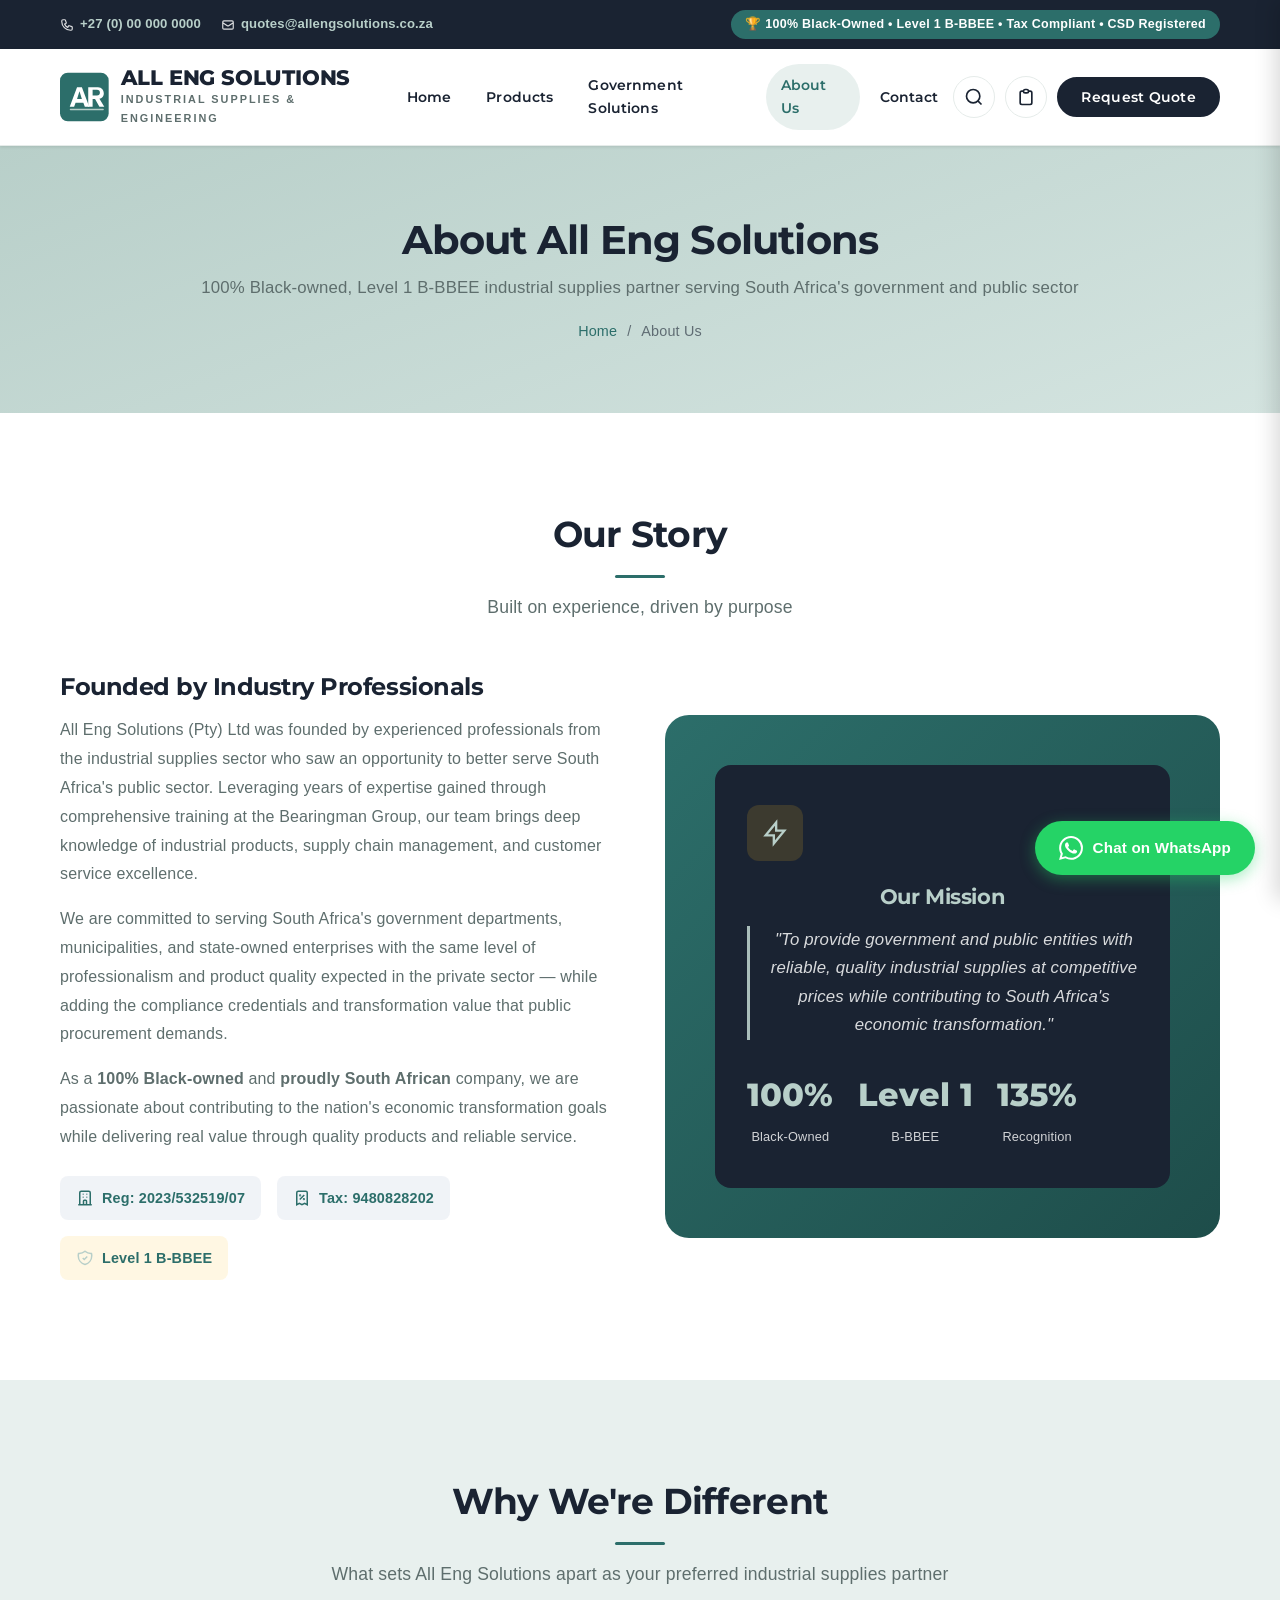
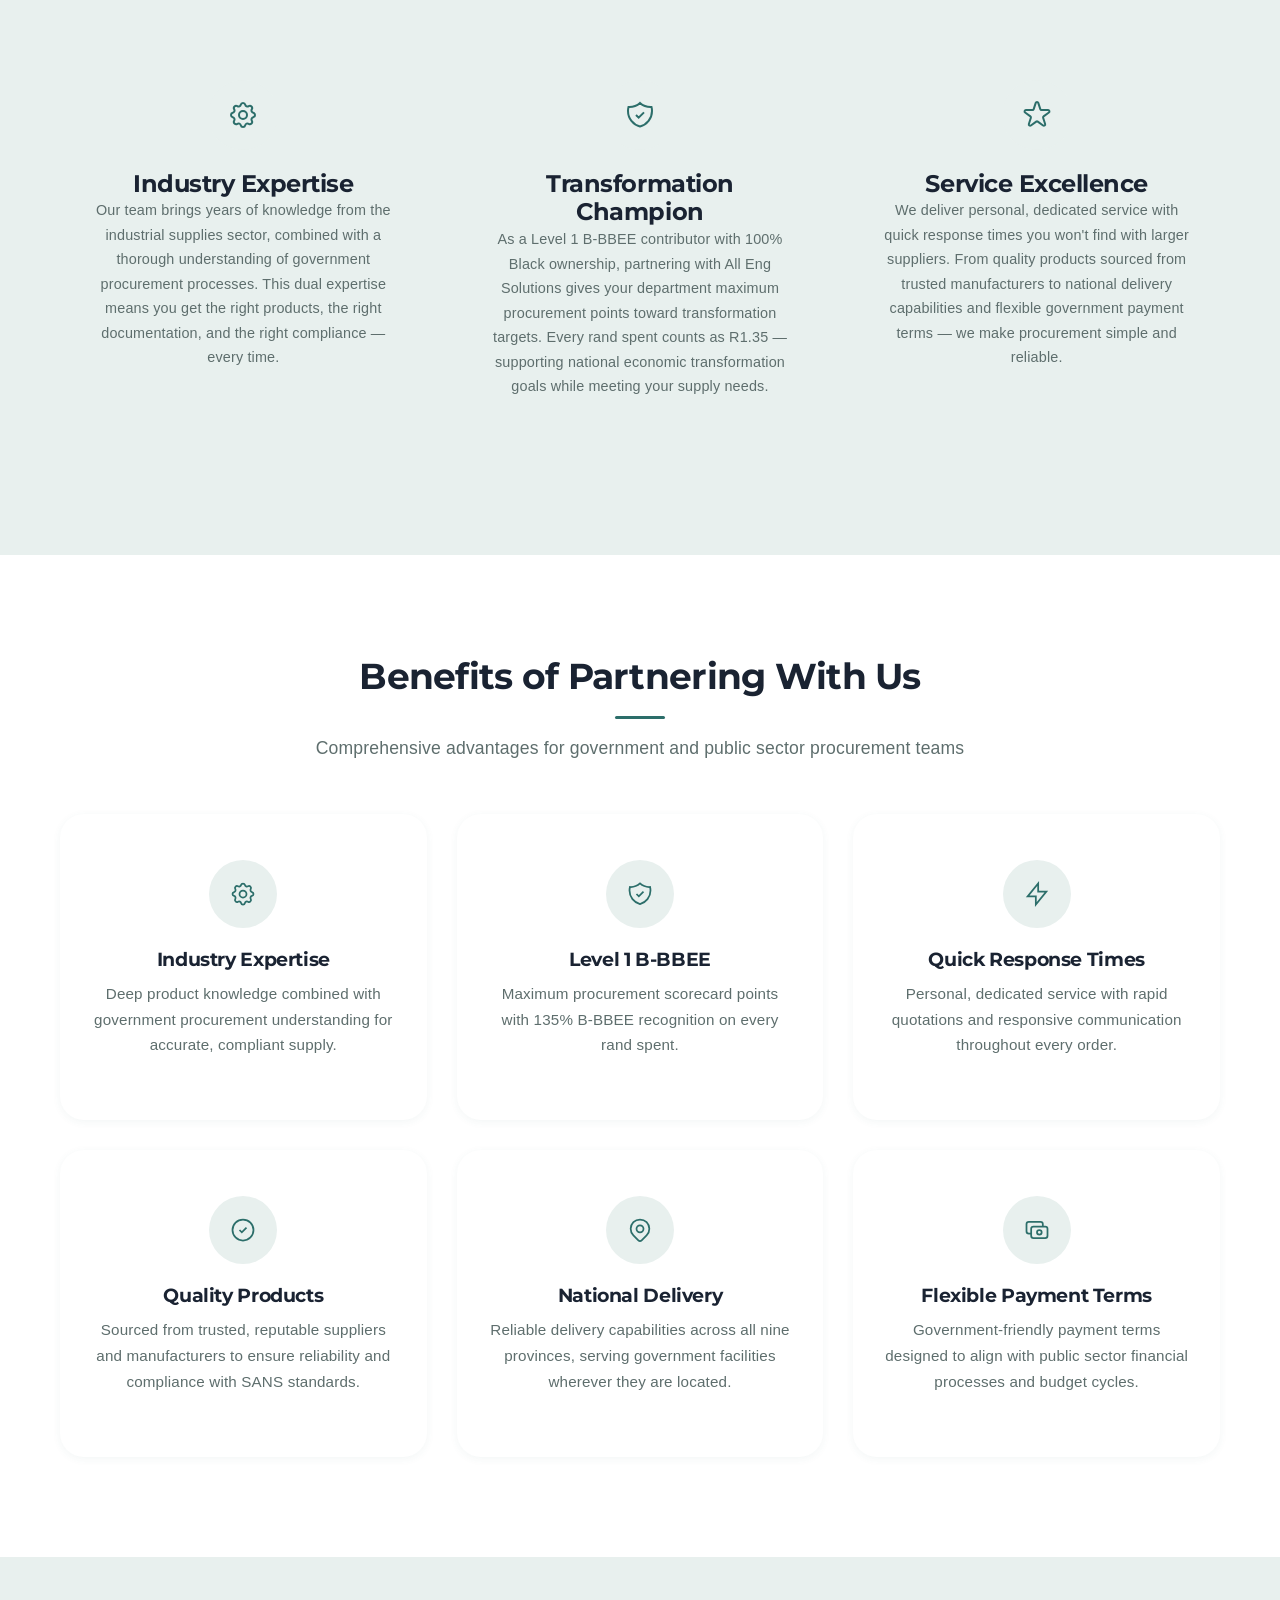
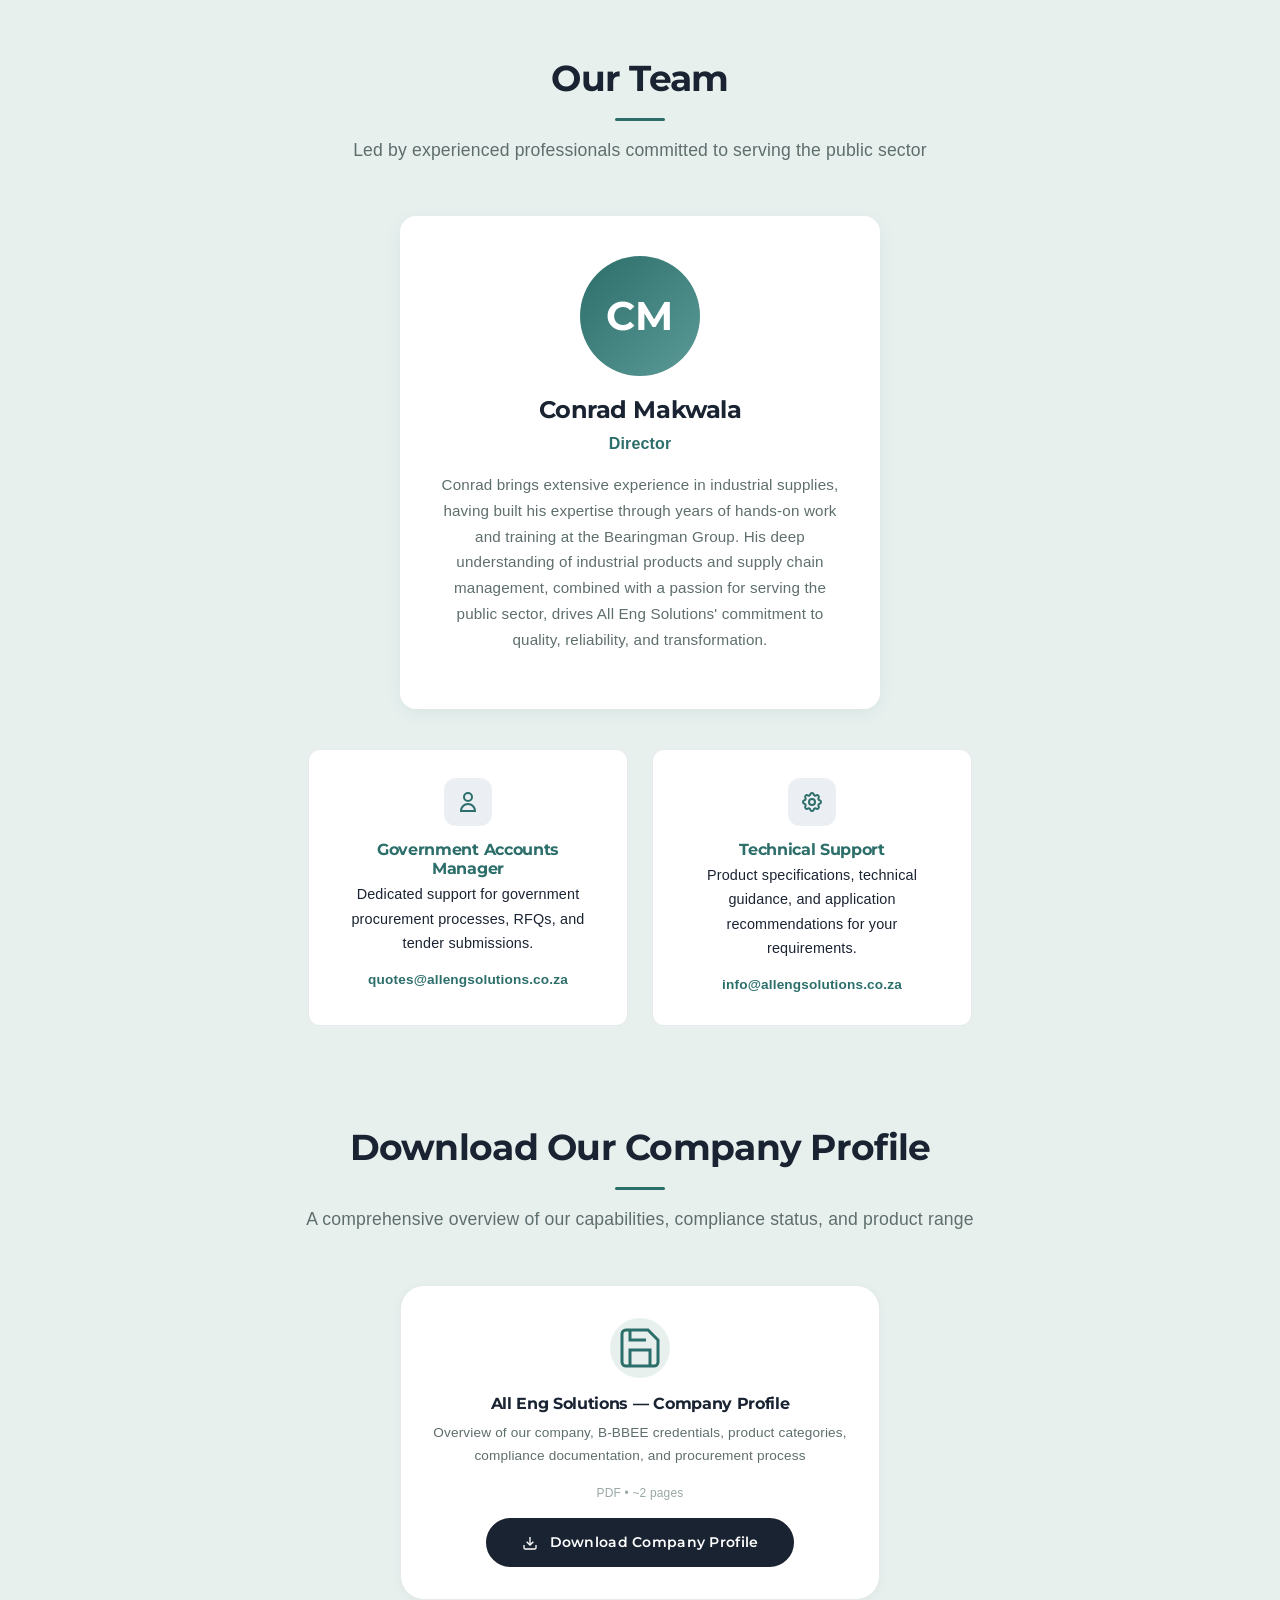
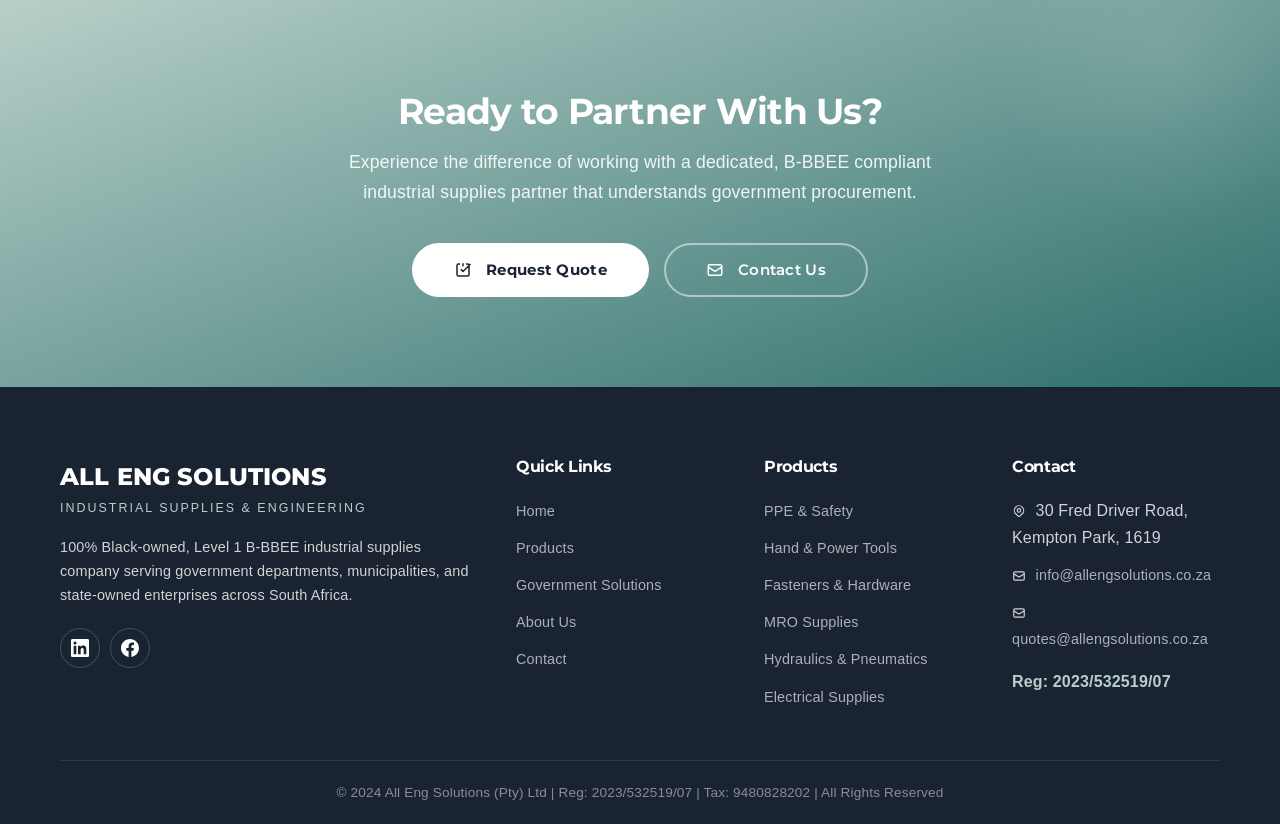
==== commit 6def543a: "Update rest of the page" ====
--- a/about.html
+++ b/about.html
@@ -109,8 +109,6 @@
             <a href="products.html">Products</a>
             <a href="government.html">Government Solutions</a>
             <a href="about.html" class="active">About Us</a>
-            <a href="compliance.html">Compliance</a>
-            <a href="resources.html">Resources</a>
             <a href="contact.html">Contact</a>
           </div>
           <div class="nav-actions">
@@ -812,6 +810,66 @@
       </div>
     </section>
 
+    <!-- ===== COMPANY DOWNLOAD ===== -->
+    <section class="section-alt">
+      <div class="container">
+        <div class="section-header animate-in">
+          <h2>Download Our Company Profile</h2>
+          <p>
+            A comprehensive overview of our capabilities, compliance status, and
+            product range
+          </p>
+        </div>
+        <div
+          style="max-width: 480px; margin: 0 auto; text-align: center"
+          class="animate-in"
+        >
+          <div class="resource-card" style="text-align: center">
+            <div class="resource-icon" style="margin: 0 auto 16px">
+              <svg
+                width="48"
+                height="48"
+                fill="none"
+                stroke="currentColor"
+                stroke-width="1.5"
+                viewBox="0 0 24 24"
+              >
+                <path
+                  d="M19 21H5a2 2 0 01-2-2V5a2 2 0 012-2h11l5 5v11a2 2 0 01-2 2z"
+                />
+                <polyline points="17 21 17 13 7 13 7 21" />
+                <polyline points="7 3 7 8 15 8" />
+              </svg>
+            </div>
+            <h4>All Eng Solutions — Company Profile</h4>
+            <p>
+              Overview of our company, B-BBEE credentials, product categories,
+              compliance documentation, and procurement process
+            </p>
+            <div class="file-info" style="justify-content: center">
+              <span>PDF</span> <span>&bull;</span> <span>~2 pages</span>
+            </div>
+            <a href="#" class="btn btn-primary">
+              <svg
+                width="16"
+                height="16"
+                fill="none"
+                stroke="currentColor"
+                stroke-width="2"
+                viewBox="0 0 24 24"
+                style="vertical-align: middle; margin-right: 4px"
+              >
+                <path d="M21 15v4a2 2 0 01-2 2H5a2 2 0 01-2-2v-4" />
+                <polyline points="7 10 12 15 17 10" />
+                <line x1="12" y1="15" x2="12" y2="3" />
+              </svg>
+              Download Company Profile
+            </a>
+          </div>
+        </div>
+      </div>
+    </section>
+
     <!-- ===== CTA SECTION ===== -->
     <section class="cta-section">
       <div class="container">
@@ -904,7 +962,6 @@
               <li><a href="products.html">Products</a></li>
               <li><a href="government.html">Government Solutions</a></li>
               <li><a href="about.html">About Us</a></li>
-              <li><a href="compliance.html">Compliance</a></li>
               <li><a href="contact.html">Contact</a></li>
             </ul>
           </div>
--- a/css/style.css
+++ b/css/style.css
@@ -5,37 +5,41 @@
 
 /* --- CSS Custom Properties --- */
 :root {
-  --primary: #003a70;
-  --primary-dark: #002952;
-  --primary-light: #005aad;
-  --secondary: #ff6b00;
-  --secondary-dark: #e05e00;
-  --secondary-light: #ff8533;
-  --accent: #ffb81c;
-  --accent-dark: #e0a010;
+  --primary: #2c6e6a;
+  --primary-dark: #1e4d4a;
+  --primary-light: #5b9a97;
+  --secondary: #1a2332;
+  --secondary-dark: #111820;
+  --secondary-light: #2d3a4d;
+  --accent: #c8a882;
+  --accent-dark: #b08e6a;
   --white: #ffffff;
-  --off-white: #f5f5f5;
-  --light-gray: #e8e8e8;
-  --mid-gray: #aaaaaa;
-  --dark-gray: #333333;
-  --text: #333333;
-  --text-light: #666666;
-  --success: #28a745;
-  --danger: #dc3545;
-  --warning: #ffc107;
-  --info: #17a2b8;
-  --shadow-sm: 0 1px 3px rgba(0, 0, 0, 0.1);
-  --shadow-md: 0 4px 12px rgba(0, 0, 0, 0.12);
-  --shadow-lg: 0 8px 30px rgba(0, 0, 0, 0.15);
-  --shadow-hover: 0 8px 25px rgba(0, 58, 112, 0.2);
-  --radius-sm: 4px;
-  --radius-md: 8px;
-  --radius-lg: 12px;
-  --radius-xl: 20px;
-  --transition: all 0.3s ease;
+  --off-white: #f4f7f6;
+  --light-gray: #e5ebe9;
+  --mid-gray: #99a8a6;
+  --dark-gray: #2d3a3a;
+  --text: #1a2332;
+  --text-light: #5e6e6d;
+  --success: #2c6e6a;
+  --danger: #c0392b;
+  --warning: #e0a040;
+  --info: #5b9a97;
+  --shadow-sm: 0 2px 8px rgba(44, 110, 106, 0.06);
+  --shadow-md: 0 4px 16px rgba(44, 110, 106, 0.08);
+  --shadow-lg: 0 8px 32px rgba(44, 110, 106, 0.1);
+  --shadow-hover: 0 12px 28px rgba(44, 110, 106, 0.12);
+  --radius-sm: 8px;
+  --radius-md: 12px;
+  --radius-lg: 16px;
+  --radius-xl: 24px;
+  --radius-pill: 50px;
+  --transition: all 0.35s cubic-bezier(0.4, 0, 0.2, 1);
   --font-heading: "Montserrat", sans-serif;
   --font-body: "Open Sans", sans-serif;
-  --max-width: 1280px;
+  --max-width: 1200px;
+  --teal-bg: #b8cfc9;
+  --teal-bg-light: #d4e4e0;
+  --teal-bg-lighter: #e8f0ee;
 }
 
 /* --- Reset & Base --- */
@@ -56,9 +60,10 @@
   font-family: var(--font-body);
   color: var(--text);
   background-color: var(--white);
-  line-height: 1.6;
+  line-height: 1.7;
   -webkit-font-smoothing: antialiased;
   -moz-osx-font-smoothing: grayscale;
+  letter-spacing: 0.01em;
 }
 
 img {
@@ -95,11 +100,12 @@
   font-family: var(--font-heading);
   font-weight: 700;
   line-height: 1.2;
-  color: var(--primary);
+  color: var(--secondary);
+  letter-spacing: -0.02em;
 }
 
 h1 {
-  font-size: 2.75rem;
+  font-size: 3rem;
 }
 h2 {
   font-size: 2.25rem;
@@ -108,10 +114,10 @@
   font-size: 1.5rem;
 }
 h4 {
-  font-size: 1.25rem;
+  font-size: 1.2rem;
 }
 h5 {
-  font-size: 1.1rem;
+  font-size: 1.05rem;
 }
 p {
   margin-bottom: 1rem;
@@ -125,11 +131,11 @@
 }
 
 .section {
-  padding: 80px 0;
+  padding: 100px 0;
 }
 
 .section-alt {
-  background-color: var(--off-white);
+  background-color: var(--teal-bg-lighter);
 }
 
 .section-dark {
@@ -157,11 +163,11 @@
 .section-header h2::after {
   content: "";
   display: block;
-  width: 60px;
-  height: 4px;
-  background: var(--secondary);
-  margin: 15px auto 0;
-  border-radius: 2px;
+  width: 50px;
+  height: 3px;
+  background: var(--primary);
+  margin: 18px auto 0;
+  border-radius: 3px;
 }
 
 .section-header p {
@@ -177,17 +183,18 @@
   align-items: center;
   justify-content: center;
   gap: 8px;
-  padding: 14px 32px;
+  padding: 14px 34px;
   font-family: var(--font-heading);
   font-weight: 600;
-  font-size: 1rem;
+  font-size: 0.9rem;
   border: 2px solid transparent;
-  border-radius: var(--radius-md);
+  border-radius: var(--radius-pill);
   cursor: pointer;
   transition: var(--transition);
   text-align: center;
   line-height: 1.2;
   white-space: nowrap;
+  letter-spacing: 0.02em;
 }
 
 .btn-primary {
@@ -197,8 +204,8 @@
 }
 
 .btn-primary:hover {
-  background: var(--secondary-dark);
-  border-color: var(--secondary-dark);
+  background: var(--primary);
+  border-color: var(--primary);
   transform: translateY(-2px);
   box-shadow: var(--shadow-md);
 }
@@ -218,12 +225,12 @@
 
 .btn-outline {
   background: transparent;
-  color: var(--primary);
-  border-color: var(--primary);
+  color: var(--secondary);
+  border-color: var(--secondary);
 }
 
 .btn-outline:hover {
-  background: var(--primary);
+  background: var(--secondary);
   color: var(--white);
   transform: translateY(-2px);
 }
@@ -231,25 +238,25 @@
 .btn-outline-white {
   background: transparent;
   color: var(--white);
-  border-color: var(--white);
+  border-color: rgba(255, 255, 255, 0.5);
 }
 
 .btn-outline-white:hover {
   background: var(--white);
-  color: var(--primary);
+  color: var(--secondary);
   transform: translateY(-2px);
 }
 
 .btn-accent {
-  background: var(--accent);
-  color: var(--primary);
-  border-color: var(--accent);
+  background: var(--white);
+  color: var(--secondary);
+  border-color: var(--white);
   font-weight: 700;
 }
 
 .btn-accent:hover {
-  background: var(--accent-dark);
-  border-color: var(--accent-dark);
+  background: var(--off-white);
+  border-color: var(--off-white);
   transform: translateY(-2px);
   box-shadow: var(--shadow-md);
 }
@@ -267,13 +274,13 @@
 }
 
 .btn-sm {
-  padding: 10px 20px;
-  font-size: 0.9rem;
+  padding: 10px 22px;
+  font-size: 0.85rem;
 }
 
 .btn-lg {
-  padding: 18px 40px;
-  font-size: 1.1rem;
+  padding: 16px 40px;
+  font-size: 0.95rem;
 }
 
 .btn-icon {
@@ -282,10 +289,11 @@
 
 /* --- Top Bar --- */
 .top-bar {
-  background: var(--primary-dark);
-  color: var(--white);
-  padding: 8px 0;
-  font-size: 0.85rem;
+  background: var(--secondary);
+  color: rgba(255, 255, 255, 0.85);
+  padding: 10px 0;
+  font-size: 0.82rem;
+  letter-spacing: 0.01em;
 }
 
 .top-bar .container {
@@ -316,7 +324,7 @@
 }
 
 .top-bar a {
-  color: var(--accent);
+  color: var(--teal-bg);
   font-weight: 600;
 }
 
@@ -325,22 +333,24 @@
 }
 
 .bbee-badge {
-  background: var(--accent);
-  color: var(--primary);
-  padding: 3px 12px;
-  border-radius: 20px;
-  font-weight: 700;
-  font-size: 0.8rem;
-  letter-spacing: 0.5px;
+  background: var(--primary);
+  color: var(--white);
+  padding: 4px 14px;
+  border-radius: var(--radius-pill);
+  font-weight: 600;
+  font-size: 0.78rem;
+  letter-spacing: 0.3px;
 }
 
 /* --- Header / Navbar --- */
 .header {
-  background: var(--white);
-  box-shadow: var(--shadow-sm);
+  background: rgba(255, 255, 255, 0.97);
+  backdrop-filter: blur(12px);
+  box-shadow: none;
   position: sticky;
   top: 0;
   z-index: 1000;
+  border-bottom: 1px solid var(--light-gray);
 }
 
 .navbar {
@@ -370,16 +380,17 @@
 .nav-logo-text .company-name {
   font-family: var(--font-heading);
   font-weight: 800;
-  font-size: 1.4rem;
-  color: var(--primary);
+  font-size: 1.3rem;
+  color: var(--secondary);
   line-height: 1.1;
+  letter-spacing: -0.01em;
 }
 
 .nav-logo-text .company-tagline {
-  font-size: 0.7rem;
+  font-size: 0.68rem;
   color: var(--text-light);
   text-transform: uppercase;
-  letter-spacing: 1.5px;
+  letter-spacing: 2px;
   font-weight: 600;
 }
 
@@ -393,16 +404,17 @@
   padding: 10px 15px;
   font-family: var(--font-heading);
   font-weight: 600;
-  font-size: 0.9rem;
+  font-size: 0.85rem;
   color: var(--text);
-  border-radius: var(--radius-sm);
+  border-radius: var(--radius-pill);
   transition: var(--transition);
+  letter-spacing: 0.01em;
 }
 
 .nav-menu a:hover,
 .nav-menu a.active {
-  color: var(--secondary);
-  background: rgba(255, 107, 0, 0.08);
+  color: var(--primary);
+  background: var(--teal-bg-lighter);
 }
 
 .nav-actions {
@@ -418,8 +430,8 @@
   display: flex;
   align-items: center;
   justify-content: center;
-  border: 2px solid var(--light-gray);
-  border-radius: var(--radius-md);
+  border: 1.5px solid var(--light-gray);
+  border-radius: 50%;
   background: transparent;
   cursor: pointer;
   transition: var(--transition);
@@ -429,15 +441,16 @@
 
 .nav-search-btn:hover,
 .nav-quote-count:hover {
-  border-color: var(--secondary);
-  color: var(--secondary);
+  border-color: var(--primary);
+  color: var(--primary);
+  background: var(--teal-bg-lighter);
 }
 
 .nav-quote-count .badge {
   position: absolute;
   top: -5px;
   right: -5px;
-  background: var(--secondary);
+  background: var(--primary);
   color: var(--white);
   font-size: 0.7rem;
   font-weight: 700;
@@ -488,8 +501,8 @@
 
 .search-overlay-inner {
   background: var(--white);
-  padding: 30px;
-  border-radius: var(--radius-lg);
+  padding: 35px;
+  border-radius: var(--radius-xl);
   width: 90%;
   max-width: 700px;
   box-shadow: var(--shadow-lg);
@@ -532,13 +545,13 @@
 /* --- Hero Section --- */
 .hero {
   background: linear-gradient(
-    135deg,
-    var(--primary) 0%,
-    var(--primary-dark) 50%,
-    #001a33 100%
+    160deg,
+    var(--teal-bg) 0%,
+    var(--teal-bg-light) 50%,
+    #a4c5bf 100%
   );
-  color: var(--white);
-  padding: 100px 0 80px;
+  color: var(--secondary);
+  padding: 100px 0 90px;
   position: relative;
   overflow: hidden;
 }
@@ -546,13 +559,13 @@
 .hero::before {
   content: "";
   position: absolute;
-  top: -50%;
-  right: -10%;
-  width: 600px;
-  height: 600px;
+  top: -30%;
+  right: -8%;
+  width: 500px;
+  height: 500px;
   background: radial-gradient(
     circle,
-    rgba(255, 184, 28, 0.12) 0%,
+    rgba(255, 255, 255, 0.25) 0%,
     transparent 70%
   );
   border-radius: 50%;
@@ -561,13 +574,13 @@
 .hero::after {
   content: "";
   position: absolute;
-  bottom: -30%;
+  bottom: -20%;
   left: -5%;
   width: 400px;
   height: 400px;
   background: radial-gradient(
     circle,
-    rgba(255, 107, 0, 0.1) 0%,
+    rgba(44, 110, 106, 0.12) 0%,
     transparent 70%
   );
   border-radius: 50%;
@@ -586,21 +599,23 @@
 }
 
 .hero-text h1 {
-  color: var(--white);
-  font-size: 3rem;
-  margin-bottom: 20px;
-  line-height: 1.15;
+  color: var(--secondary);
+  font-size: 3.2rem;
+  margin-bottom: 24px;
+  line-height: 1.12;
+  letter-spacing: -0.03em;
 }
 
 .hero-text h1 span {
-  color: var(--accent);
+  color: var(--primary);
 }
 
 .hero-text p {
-  font-size: 1.2rem;
-  opacity: 0.9;
-  margin-bottom: 35px;
-  line-height: 1.7;
+  font-size: 1.1rem;
+  color: var(--dark-gray);
+  opacity: 0.85;
+  margin-bottom: 40px;
+  line-height: 1.8;
 }
 
 .hero-badges {
@@ -614,13 +629,14 @@
   display: inline-flex;
   align-items: center;
   gap: 6px;
-  background: rgba(255, 255, 255, 0.12);
-  border: 1px solid rgba(255, 255, 255, 0.2);
-  padding: 8px 16px;
-  border-radius: 30px;
-  font-size: 0.85rem;
+  background: rgba(255, 255, 255, 0.55);
+  border: 1px solid rgba(255, 255, 255, 0.7);
+  padding: 8px 18px;
+  border-radius: var(--radius-pill);
+  font-size: 0.82rem;
   font-weight: 600;
-  backdrop-filter: blur(5px);
+  color: var(--secondary);
+  backdrop-filter: blur(8px);
 }
 
 .hero-badge svg {
@@ -640,13 +656,13 @@
 }
 
 .hero-card {
-  background: rgba(255, 255, 255, 0.07);
-  border: 1px solid rgba(255, 255, 255, 0.15);
-  border-radius: var(--radius-lg);
+  background: rgba(255, 255, 255, 0.6);
+  border: 1px solid rgba(255, 255, 255, 0.8);
+  border-radius: var(--radius-xl);
   padding: 40px;
-  backdrop-filter: blur(10px);
+  backdrop-filter: blur(12px);
   width: 100%;
-  max-width: 450px;
+  max-width: 420px;
 }
 
 .hero-card-stat {
@@ -655,26 +671,26 @@
 }
 
 .hero-card-stat:not(:last-child) {
-  border-bottom: 1px solid rgba(255, 255, 255, 0.1);
+  border-bottom: 1px solid rgba(44, 110, 106, 0.15);
 }
 
 .hero-card-stat .number {
   font-family: var(--font-heading);
   font-size: 2.5rem;
   font-weight: 800;
-  color: var(--accent);
+  color: var(--primary);
 }
 
 .hero-card-stat .label {
-  font-size: 0.9rem;
-  opacity: 0.8;
+  font-size: 0.88rem;
+  color: var(--text-light);
   margin-top: 5px;
 }
 
 /* --- Trust Badges Strip --- */
 .trust-strip {
   background: var(--white);
-  padding: 30px 0;
+  padding: 35px 0;
   border-bottom: 1px solid var(--light-gray);
 }
 
@@ -694,30 +710,31 @@
 }
 
 .trust-badge-icon {
-  width: 50px;
-  height: 50px;
-  background: linear-gradient(135deg, var(--primary), var(--primary-light));
-  border-radius: var(--radius-md);
+  width: 48px;
+  height: 48px;
+  background: linear-gradient(135deg, var(--teal-bg-light), var(--teal-bg));
+  border-radius: 50%;
   display: flex;
   align-items: center;
   justify-content: center;
-  color: var(--white);
+  color: var(--primary-dark);
   flex-shrink: 0;
 }
 
 .trust-badge-icon.gold {
   background: linear-gradient(135deg, var(--accent), var(--accent-dark));
-  color: var(--primary);
+  color: var(--white);
 }
 
 .trust-badge-icon.orange {
-  background: linear-gradient(135deg, var(--secondary), var(--secondary-dark));
+  background: linear-gradient(135deg, var(--primary), var(--primary-dark));
+  color: var(--white);
 }
 
 .trust-badge-text strong {
   display: block;
   font-size: 0.85rem;
-  color: var(--primary);
+  color: var(--secondary);
   font-family: var(--font-heading);
 }
 
@@ -735,7 +752,7 @@
 
 .category-card {
   background: var(--white);
-  border-radius: var(--radius-lg);
+  border-radius: var(--radius-xl);
   overflow: hidden;
   box-shadow: var(--shadow-sm);
   transition: var(--transition);
@@ -744,14 +761,18 @@
 }
 
 .category-card:hover {
-  transform: translateY(-5px);
+  transform: translateY(-6px);
   box-shadow: var(--shadow-hover);
-  border-color: var(--secondary);
+  border-color: var(--primary);
 }
 
 .category-card-img {
   height: 180px;
-  background: linear-gradient(135deg, var(--off-white), var(--light-gray));
+  background: linear-gradient(
+    135deg,
+    var(--teal-bg-lighter),
+    var(--teal-bg-light)
+  );
   display: flex;
   align-items: center;
   justify-content: center;
@@ -761,10 +782,10 @@
 }
 
 .category-card-img svg {
-  width: 70px;
-  height: 70px;
+  width: 65px;
+  height: 65px;
   color: var(--primary);
-  opacity: 0.8;
+  opacity: 0.7;
 }
 
 .category-card-img::after {
@@ -777,7 +798,7 @@
   background: linear-gradient(
     to bottom,
     transparent 60%,
-    rgba(0, 58, 112, 0.05)
+    rgba(44, 110, 106, 0.04)
   );
 }
 
@@ -810,30 +831,26 @@
 
 .benefit-card {
   text-align: center;
-  padding: 40px 30px;
+  padding: 45px 30px;
   background: var(--white);
-  border-radius: var(--radius-lg);
+  border-radius: var(--radius-xl);
   box-shadow: var(--shadow-sm);
   transition: var(--transition);
   border: 1px solid transparent;
 }
 
 .benefit-card:hover {
-  transform: translateY(-5px);
+  transform: translateY(-6px);
   box-shadow: var(--shadow-hover);
-  border-color: var(--secondary);
+  border-color: var(--primary);
 }
 
 .benefit-icon {
-  width: 70px;
-  height: 70px;
+  width: 68px;
+  height: 68px;
   margin: 0 auto 20px;
-  background: linear-gradient(
-    135deg,
-    rgba(0, 58, 112, 0.08),
-    rgba(0, 58, 112, 0.15)
-  );
-  border-radius: var(--radius-lg);
+  background: var(--teal-bg-lighter);
+  border-radius: 50%;
   display: flex;
   align-items: center;
   justify-content: center;
@@ -841,7 +858,7 @@
 }
 
 .benefit-card:hover .benefit-icon {
-  background: linear-gradient(135deg, var(--secondary), var(--secondary-dark));
+  background: var(--primary);
   color: var(--white);
 }
 
@@ -856,8 +873,8 @@
 
 /* --- Stats Bar --- */
 .stats-bar {
-  background: linear-gradient(135deg, var(--secondary), var(--secondary-dark));
-  padding: 50px 0;
+  background: var(--secondary);
+  padding: 60px 0;
   color: var(--white);
 }
 
@@ -883,12 +900,8 @@
 
 /* --- CTA Section --- */
 .cta-section {
-  background: linear-gradient(
-    135deg,
-    var(--primary) 0%,
-    var(--primary-dark) 100%
-  );
-  padding: 80px 0;
+  background: linear-gradient(160deg, var(--teal-bg) 0%, var(--primary) 100%);
+  padding: 90px 0;
   text-align: center;
   color: var(--white);
   position: relative;
@@ -898,15 +911,15 @@
 .cta-section::before {
   content: "";
   position: absolute;
-  width: 300px;
-  height: 300px;
+  width: 350px;
+  height: 350px;
   background: radial-gradient(
     circle,
-    rgba(255, 184, 28, 0.15) 0%,
+    rgba(255, 255, 255, 0.1) 0%,
     transparent 70%
   );
-  top: -100px;
-  right: -50px;
+  top: -120px;
+  right: -60px;
   border-radius: 50%;
 }
 
@@ -933,9 +946,9 @@
 
 /* --- Footer --- */
 .footer {
-  background: var(--primary-dark);
+  background: var(--secondary);
   color: rgba(255, 255, 255, 0.8);
-  padding: 60px 0 0;
+  padding: 70px 0 0;
 }
 
 .footer-grid {
@@ -954,10 +967,10 @@
 }
 
 .footer-brand .company-tagline {
-  font-size: 0.8rem;
-  color: var(--accent);
+  font-size: 0.78rem;
+  color: var(--teal-bg);
   text-transform: uppercase;
-  letter-spacing: 1.5px;
+  letter-spacing: 2px;
   margin-bottom: 15px;
 }
 
@@ -976,7 +989,7 @@
   width: 40px;
   height: 40px;
   border: 1px solid rgba(255, 255, 255, 0.2);
-  border-radius: var(--radius-md);
+  border-radius: 50%;
   display: flex;
   align-items: center;
   justify-content: center;
@@ -985,8 +998,8 @@
 }
 
 .footer-social a:hover {
-  background: var(--secondary);
-  border-color: var(--secondary);
+  background: var(--primary);
+  border-color: var(--primary);
 }
 
 .footer h5 {
@@ -1008,7 +1021,7 @@
 
 .footer ul a:hover {
   opacity: 1;
-  color: var(--accent);
+  color: var(--teal-bg);
   padding-left: 5px;
 }
 
@@ -1054,24 +1067,24 @@
 /* --- Page Headers (inner pages) --- */
 .page-header {
   background: linear-gradient(
-    135deg,
-    var(--primary) 0%,
-    var(--primary-dark) 100%
+    160deg,
+    var(--teal-bg) 0%,
+    var(--teal-bg-light) 100%
   );
-  padding: 60px 0;
-  color: var(--white);
+  padding: 70px 0;
+  color: var(--secondary);
   text-align: center;
 }
 
 .page-header h1 {
-  color: var(--white);
+  color: var(--secondary);
   font-size: 2.5rem;
   margin-bottom: 10px;
 }
 
 .page-header p {
-  font-size: 1.1rem;
-  opacity: 0.8;
+  font-size: 1.05rem;
+  color: var(--text-light);
 }
 
 .breadcrumb {
@@ -1083,7 +1096,7 @@
 }
 
 .breadcrumb a {
-  color: var(--accent);
+  color: var(--primary);
 }
 
 .breadcrumb span {
@@ -1100,8 +1113,8 @@
 
 .products-sidebar {
   background: var(--white);
-  border-radius: var(--radius-lg);
-  padding: 25px;
+  border-radius: var(--radius-xl);
+  padding: 28px;
   box-shadow: var(--shadow-sm);
   border: 1px solid var(--light-gray);
   height: fit-content;
@@ -1136,7 +1149,7 @@
 }
 
 .sidebar-section input[type="checkbox"] {
-  accent-color: var(--secondary);
+  accent-color: var(--primary);
   width: 16px;
   height: 16px;
 }
@@ -1191,7 +1204,7 @@
 
 .product-card {
   background: var(--white);
-  border-radius: var(--radius-lg);
+  border-radius: var(--radius-xl);
   overflow: hidden;
   box-shadow: var(--shadow-sm);
   transition: var(--transition);
@@ -1205,7 +1218,7 @@
 
 .product-card-img {
   height: 200px;
-  background: var(--off-white);
+  background: var(--teal-bg-lighter);
   display: flex;
   align-items: center;
   justify-content: center;
@@ -1216,7 +1229,7 @@
   width: 60px;
   height: 60px;
   color: var(--primary);
-  opacity: 0.5;
+  opacity: 0.6;
 }
 
 .product-card-body {
@@ -1225,7 +1238,7 @@
 
 .product-card-body .product-cat {
   font-size: 0.75rem;
-  color: var(--secondary);
+  color: var(--primary);
   text-transform: uppercase;
   font-weight: 700;
   letter-spacing: 0.5px;
@@ -1257,14 +1270,10 @@
 
 /* BOM Upload Section */
 .bom-upload {
-  background: linear-gradient(
-    135deg,
-    rgba(0, 58, 112, 0.04),
-    rgba(0, 58, 112, 0.08)
-  );
+  background: var(--teal-bg-lighter);
   border: 2px dashed var(--primary);
-  border-radius: var(--radius-lg);
-  padding: 40px;
+  border-radius: var(--radius-xl);
+  padding: 45px;
   text-align: center;
   margin-top: 40px;
 }
@@ -1297,10 +1306,10 @@
 }
 
 .gov-highlight {
-  background: linear-gradient(135deg, var(--accent), var(--accent-dark));
-  color: var(--primary);
-  padding: 30px;
-  border-radius: var(--radius-lg);
+  background: linear-gradient(135deg, var(--primary), var(--primary-dark));
+  color: var(--white);
+  padding: 35px;
+  border-radius: var(--radius-xl);
   text-align: center;
 }
 
@@ -1309,11 +1318,13 @@
   font-size: 4rem;
   font-weight: 800;
   line-height: 1;
+  color: var(--teal-bg);
 }
 
 .gov-highlight .label {
   font-size: 1.1rem;
   font-weight: 600;
+  color: rgba(255, 255, 255, 0.9);
 }
 
 /* Steps/Process */
@@ -1361,7 +1372,7 @@
 .process-step h5 {
   font-size: 0.9rem;
   margin-bottom: 5px;
-  color: var(--primary);
+  color: var(--secondary);
 }
 
 .process-step p {
@@ -1378,7 +1389,7 @@
 
 .doc-card {
   background: var(--white);
-  border-radius: var(--radius-lg);
+  border-radius: var(--radius-xl);
   padding: 30px;
   text-align: center;
   box-shadow: var(--shadow-sm);
@@ -1395,8 +1406,8 @@
   width: 60px;
   height: 60px;
   margin: 0 auto 15px;
-  background: rgba(0, 58, 112, 0.08);
-  border-radius: var(--radius-md);
+  background: var(--teal-bg-lighter);
+  border-radius: 50%;
   display: flex;
   align-items: center;
   justify-content: center;
@@ -1423,8 +1434,8 @@
 
 .pricing-card {
   background: var(--white);
-  border-radius: var(--radius-lg);
-  padding: 35px 30px;
+  border-radius: var(--radius-xl);
+  padding: 40px 30px;
   text-align: center;
   box-shadow: var(--shadow-sm);
   border: 2px solid var(--light-gray);
@@ -1432,12 +1443,12 @@
 }
 
 .pricing-card.featured {
-  border-color: var(--secondary);
+  border-color: var(--primary);
   transform: scale(1.05);
 }
 
 .pricing-card:hover {
-  border-color: var(--secondary);
+  border-color: var(--primary);
 }
 
 .pricing-card h4 {
@@ -1447,7 +1458,7 @@
 .pricing-card .tier {
   font-size: 2rem;
   font-weight: 800;
-  color: var(--secondary);
+  color: var(--primary);
   font-family: var(--font-heading);
 }
 
@@ -1489,14 +1500,14 @@
 
 .about-visual {
   background: linear-gradient(135deg, var(--primary), var(--primary-dark));
-  border-radius: var(--radius-lg);
+  border-radius: var(--radius-xl);
   padding: 50px;
   color: var(--white);
   text-align: center;
 }
 
 .about-visual h3 {
-  color: var(--accent);
+  color: var(--teal-bg);
   margin-bottom: 15px;
 }
 
@@ -1522,7 +1533,7 @@
   width: 70px;
   height: 70px;
   margin: 0 auto 20px;
-  background: var(--off-white);
+  background: var(--teal-bg-lighter);
   border-radius: 50%;
   display: flex;
   align-items: center;
@@ -1569,7 +1580,7 @@
 }
 
 .team-card .role {
-  color: var(--secondary);
+  color: var(--primary);
   font-weight: 600;
   margin-bottom: 15px;
   display: block;
@@ -1589,8 +1600,8 @@
 
 .form-section {
   background: var(--white);
-  border-radius: var(--radius-lg);
-  padding: 35px;
+  border-radius: var(--radius-xl);
+  padding: 38px;
   margin-bottom: 25px;
   box-shadow: var(--shadow-sm);
   border: 1px solid var(--light-gray);
@@ -1649,7 +1660,7 @@
 .form-group select:focus,
 .form-group textarea:focus {
   border-color: var(--primary);
-  box-shadow: 0 0 0 3px rgba(0, 58, 112, 0.1);
+  box-shadow: 0 0 0 3px rgba(44, 110, 106, 0.1);
 }
 
 .form-group textarea {
@@ -1659,17 +1670,17 @@
 
 .file-upload-area {
   border: 2px dashed var(--light-gray);
-  border-radius: var(--radius-md);
-  padding: 30px;
+  border-radius: var(--radius-lg);
+  padding: 35px;
   text-align: center;
   cursor: pointer;
   transition: var(--transition);
-  background: var(--off-white);
+  background: var(--teal-bg-lighter);
 }
 
 .file-upload-area:hover {
   border-color: var(--primary);
-  background: rgba(0, 58, 112, 0.03);
+  background: rgba(44, 110, 106, 0.05);
 }
 
 .file-upload-area p {
@@ -1739,7 +1750,7 @@
 
 .add-item-btn:hover {
   border-color: var(--primary);
-  background: rgba(0, 58, 112, 0.03);
+  background: rgba(44, 110, 106, 0.04);
 }
 
 .form-submit-area {
@@ -1809,8 +1820,8 @@
 
 .contact-card {
   background: var(--white);
-  border-radius: var(--radius-lg);
-  padding: 25px;
+  border-radius: var(--radius-xl);
+  padding: 28px;
   box-shadow: var(--shadow-sm);
   display: flex;
   align-items: flex-start;
@@ -1821,14 +1832,14 @@
 
 .contact-card:hover {
   box-shadow: var(--shadow-md);
-  border-color: var(--secondary);
+  border-color: var(--primary);
 }
 
 .contact-card-icon {
   width: 50px;
   height: 50px;
-  background: rgba(0, 58, 112, 0.08);
-  border-radius: var(--radius-md);
+  background: var(--teal-bg-lighter);
+  border-radius: 50%;
   display: flex;
   align-items: center;
   justify-content: center;
@@ -1848,19 +1859,19 @@
 }
 
 .contact-card a:hover {
-  color: var(--secondary);
+  color: var(--primary);
 }
 
 .contact-form {
   background: var(--white);
-  border-radius: var(--radius-lg);
-  padding: 35px;
+  border-radius: var(--radius-xl);
+  padding: 38px;
   box-shadow: var(--shadow-sm);
   border: 1px solid var(--light-gray);
 }
 
 .map-container {
-  border-radius: var(--radius-lg);
+  border-radius: var(--radius-xl);
   overflow: hidden;
   margin-top: 40px;
   box-shadow: var(--shadow-md);
@@ -1881,8 +1892,8 @@
 
 .resource-card {
   background: var(--white);
-  border-radius: var(--radius-lg);
-  padding: 30px;
+  border-radius: var(--radius-xl);
+  padding: 32px;
   box-shadow: var(--shadow-sm);
   border: 1px solid var(--light-gray);
   transition: var(--transition);
@@ -1900,8 +1911,8 @@
 .resource-icon {
   width: 60px;
   height: 60px;
-  background: rgba(0, 58, 112, 0.08);
-  border-radius: var(--radius-md);
+  background: var(--teal-bg-lighter);
+  border-radius: 50%;
   display: flex;
   align-items: center;
   justify-content: center;
@@ -1947,8 +1958,8 @@
 }
 
 .quote-list-header {
-  padding: 20px 25px;
-  background: var(--primary);
+  padding: 22px 25px;
+  background: var(--secondary);
   color: var(--white);
   display: flex;
   justify-content: space-between;
@@ -2012,7 +2023,7 @@
 
 .blog-card {
   background: var(--white);
-  border-radius: var(--radius-lg);
+  border-radius: var(--radius-xl);
   overflow: hidden;
   box-shadow: var(--shadow-sm);
   border: 1px solid var(--light-gray);
@@ -2026,7 +2037,7 @@
 
 .blog-card-img {
   height: 180px;
-  background: linear-gradient(135deg, var(--primary), var(--primary-light));
+  background: linear-gradient(135deg, var(--teal-bg), var(--primary-light));
   display: flex;
   align-items: center;
   justify-content: center;
@@ -2040,7 +2051,7 @@
 
 .blog-card-body .blog-date {
   font-size: 0.8rem;
-  color: var(--secondary);
+  color: var(--primary);
   font-weight: 600;
 }
 
